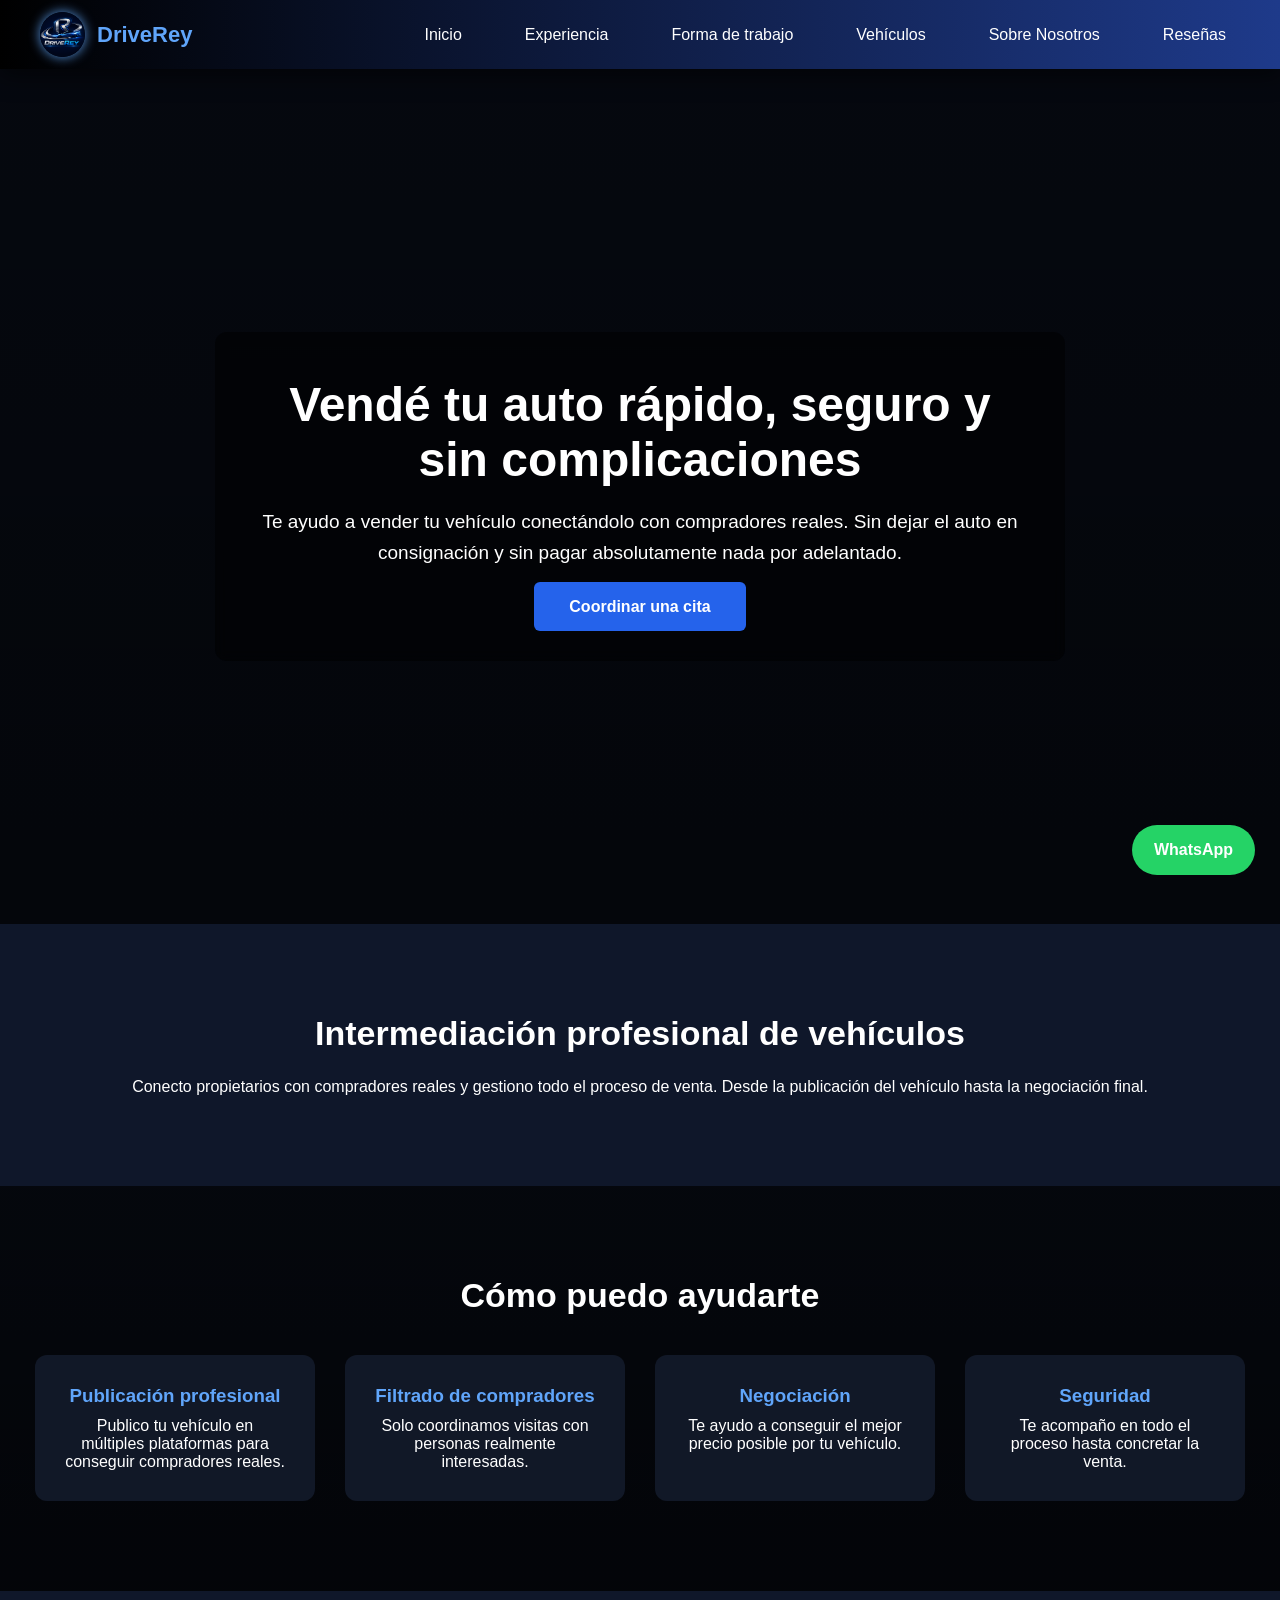
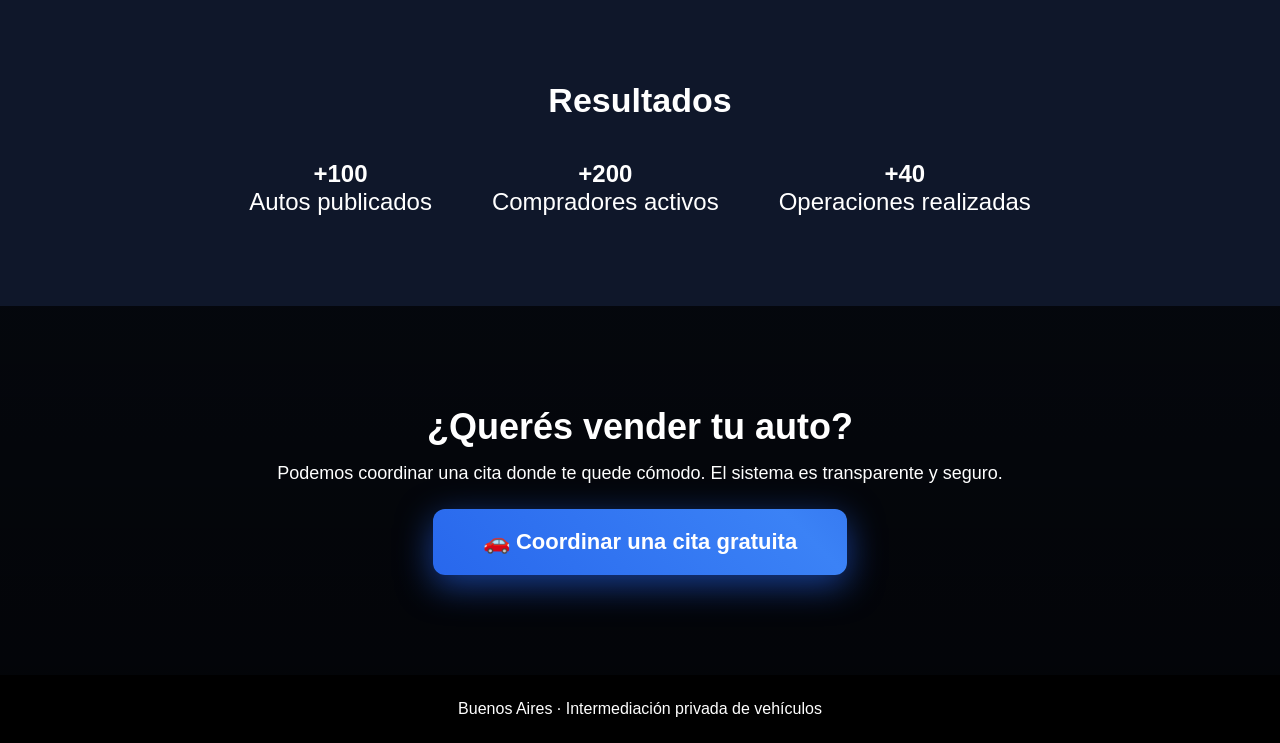
==== index.html @ e093eeb0 "Update index.html" ====
<!DOCTYPE html>
<html lang="es">

<head>

<meta charset="UTF-8">
<meta name="viewport" content="width=device-width, initial-scale=1.0">

<title>DriveRey</title>
<link rel="icon" type="image/x-icon" href="favicon.ico">

<style>

*{
margin:0;
padding:0;
box-sizing:border-box;
}

body{
font-family:Arial, Helvetica, sans-serif;
background:#0f172a;
color:white;
scroll-behavior:smooth;
}

/* NAVBAR */

nav{
position:sticky;
top:0;
z-index:999;

background:linear-gradient(90deg,#000,#1e3a8a,#000);
background-size:200% 200%;
animation:gradientMove 6s infinite alternate;

padding:12px 40px;

box-shadow:0 5px 25px rgba(0,0,0,0.6);

display:flex;
align-items:center;
justify-content:space-between;
}

@keyframes gradientMove{
0%{background-position:left}
100%{background-position:right}
}

/* LOGO */

.logo-area{
display:flex;
align-items:center;
gap:12px;
}

.logo-area img{
width:45px;
height:45px;
border-radius:50%;
box-shadow:0 0 12px rgba(96,165,250,0.9);
}

.logo-area h1{
font-size:22px;
color:#60a5fa;
}

/* MENU */

nav ul{
display:flex;
gap:35px;
list-style:none;
}

nav a{
color:white;
text-decoration:none;
font-size:16px;
padding:8px 14px;
border-radius:6px;
transition:.3s;
}

nav a:hover{
background:rgba(59,130,246,0.25);
color:#60a5fa;
}

/* BOTON HAMBURGUESA */

.menu-toggle{
display:none;
font-size:30px;
cursor:pointer;
}

/* HERO */

.hero{

height:95vh;

background:
linear-gradient(rgba(0,0,0,.65),rgba(0,0,0,.75)),
url("https://images.unsplash.com/photo-1503376780353-7e6692767b70");

background-size:cover;
background-position:center;

display:flex;
align-items:center;
justify-content:center;
text-align:center;

padding:30px;

}

.hero-content{

max-width:850px;
background:rgba(0,0,0,.5);
padding:45px;
border-radius:12px;
backdrop-filter:blur(6px);

}

.hero h1{
font-size:48px;
margin-bottom:20px;
}

.hero p{
font-size:19px;
line-height:1.6;
}

.cta{
margin-top:30px;
}

.cta a{
background:#2563eb;
padding:16px 35px;
border-radius:6px;
color:white;
text-decoration:none;
font-weight:bold;
transition:.3s;
}

.cta a:hover{
background:#1e40af;
transform:scale(1.05);
}

/* SECCIONES */

.section{
padding:90px 30px;
text-align:center;
}

.section h2{
font-size:34px;
margin-bottom:25px;
}

/* CARDS */

.cards{
display:flex;
flex-wrap:wrap;
justify-content:center;
gap:30px;
margin-top:40px;
}

.card{
background:#111827;
padding:30px;
border-radius:12px;
width:280px;
transition:.4s;
}

.card:hover{
transform:translateY(-10px);
box-shadow:0 10px 35px rgba(0,0,0,.6);
}

.card h3{
color:#60a5fa;
margin-bottom:10px;
}

/* FONDO */

.section-dark{
background:
linear-gradient(rgba(0,0,0,.7),rgba(0,0,0,.8)),
url("https://images.unsplash.com/photo-1493238792000-8113da705763");
background-size:cover;
background-position:center;
}

/* STATS */

.stats{
display:flex;
justify-content:center;
gap:60px;
margin-top:40px;
flex-wrap:wrap;
}

.stat{
font-size:24px;
}

/* CTA FINAL */

.cta-section{
background:
linear-gradient(rgba(0,0,0,.7),rgba(0,0,0,.8)),
url("https://images.unsplash.com/photo-1511919884226-fd3cad34687c");
background-size:cover;
background-position:center;
padding:100px 30px;
text-align:center;
}

.cta-section h2{
font-size:36px;
margin-bottom:15px;
}

.cta-section p{
font-size:18px;
margin-bottom:25px;
}

/* BOTON CTA */

.btn-cita{
display:inline-block;
font-size:22px;
font-weight:bold;
padding:20px 50px;
color:white;
text-decoration:none;
border-radius:12px;
background:linear-gradient(45deg,#2563eb,#3b82f6,#1d4ed8);
background-size:200% 200%;
animation:btnGradient 4s infinite alternate;
box-shadow:0 10px 35px rgba(37,99,235,0.6);
}

@keyframes btnGradient{
0%{background-position:left}
100%{background-position:right}
}

/* FOOTER */

footer{
background:black;
padding:25px;
text-align:center;
}

/* WHATSAPP */

.whatsapp{
position:fixed;
bottom:25px;
right:25px;
background:#25D366;
padding:16px 22px;
border-radius:40px;
color:white;
font-weight:bold;
text-decoration:none;
}

/* RESPONSIVE */

@media (max-width:768px){

.menu-toggle{
display:block;
}

nav ul{
position:absolute;
top:70px;
left:0;
width:100%;
background:#000;
flex-direction:column;
align-items:center;
display:none;
padding:20px 0;
}

nav ul.active{
display:flex;
}

nav ul li{
margin:12px 0;
}

.hero h1{
font-size:34px;
}

.hero p{
font-size:16px;
}

}

</style>

</head>

<body>

<!-- NAVBAR -->

<nav>

<div class="logo-area">
<img src="logo.png" alt="DriveRey Logo">
<h1>DriveRey</h1>
</div>

<div class="menu-toggle" onclick="toggleMenu()">
☰
</div>

<ul id="menu">

<li><a href="index.html">Inicio</a></li>
<li><a href="3experiencia.html">Experiencia</a></li>
<li><a href="6forma-de-trabajo.html">Forma de trabajo</a></li>
<li><a href="5vehiculos.html">Vehículos</a></li>
<li><a href="2sobre-nosotros.html">Sobre Nosotros</a></li>
<li><a href="4reseñas.html">Reseñas</a></li>

</ul>

</nav>

<!-- HERO -->

<section class="hero">

<div class="hero-content">

<h1>Vendé tu auto rápido, seguro y sin complicaciones</h1>

<p>
Te ayudo a vender tu vehículo conectándolo con compradores reales.
Sin dejar el auto en consignación y sin pagar absolutamente nada por adelantado.
</p>

<div class="cta">
<a href="https://wa.me/541123283606">Coordinar una cita</a>
</div>

</div>

</section>

<section class="section">

<h2>Intermediación profesional de vehículos</h2>

<p>
Conecto propietarios con compradores reales y gestiono todo el proceso de venta.
Desde la publicación del vehículo hasta la negociación final.
</p>

</section>

<section class="section section-dark">

<h2>Cómo puedo ayudarte</h2>

<div class="cards">

<div class="card">
<h3>Publicación profesional</h3>
<p>Publico tu vehículo en múltiples plataformas para conseguir compradores reales.</p>
</div>

<div class="card">
<h3>Filtrado de compradores</h3>
<p>Solo coordinamos visitas con personas realmente interesadas.</p>
</div>

<div class="card">
<h3>Negociación</h3>
<p>Te ayudo a conseguir el mejor precio posible por tu vehículo.</p>
</div>

<div class="card">
<h3>Seguridad</h3>
<p>Te acompaño en todo el proceso hasta concretar la venta.</p>
</div>

</div>

</section>

<section class="section">

<h2>Resultados</h2>

<div class="stats">

<div class="stat">
<strong>+100</strong><br>Autos publicados
</div>

<div class="stat">
<strong>+200</strong><br>Compradores activos
</div>

<div class="stat">
<strong>+40</strong><br>Operaciones realizadas
</div>

</div>

</section>

<section class="cta-section">

<h2>¿Querés vender tu auto?</h2>

<p>
Podemos coordinar una cita donde te quede cómodo.
El sistema es transparente y seguro.
</p>

<a href="https://wa.me/541123283606" class="btn-cita">
🚗 Coordinar una cita gratuita
</a>

</section>

<footer>
<p>Buenos Aires · Intermediación privada de vehículos</p>
</footer>

<a class="whatsapp" href="https://wa.me/541123283606">WhatsApp</a>

<script>

function toggleMenu(){
document.getElementById("menu").classList.toggle("active");
}

</script>

</body>
</html>
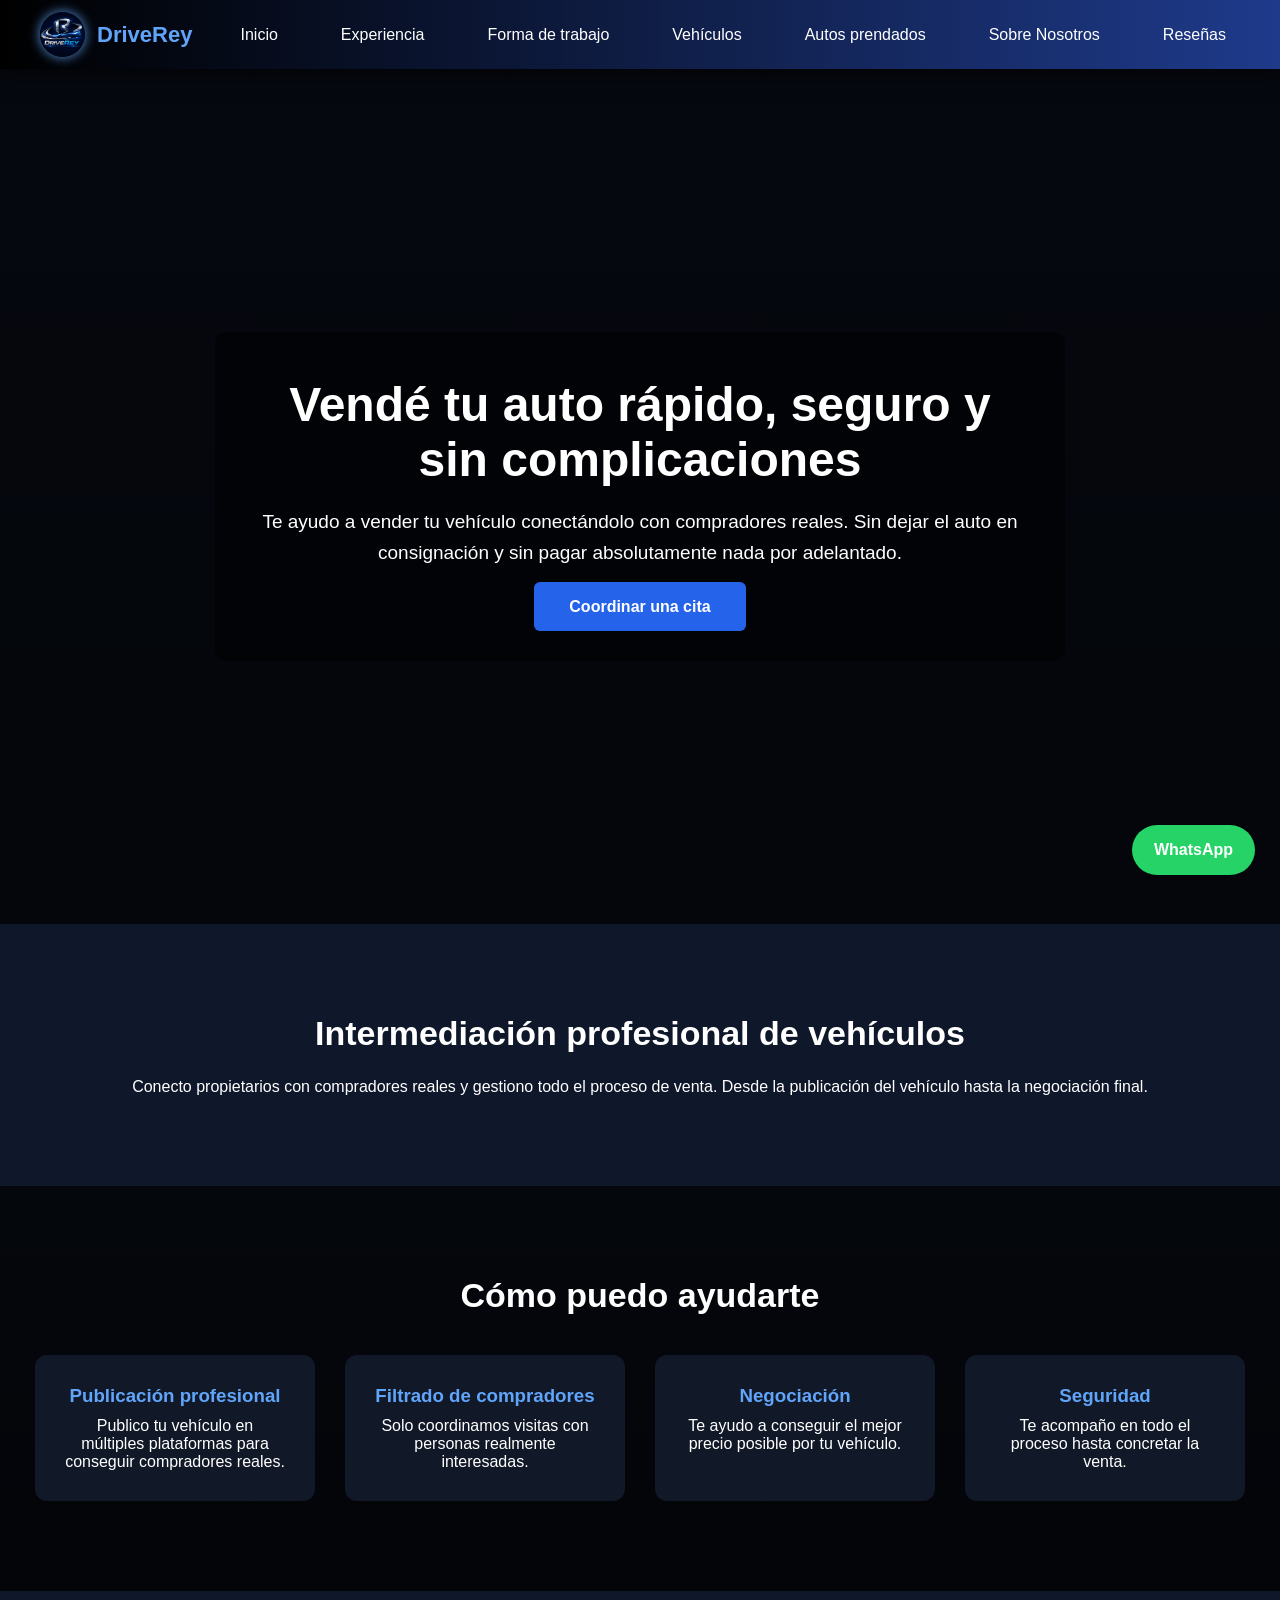
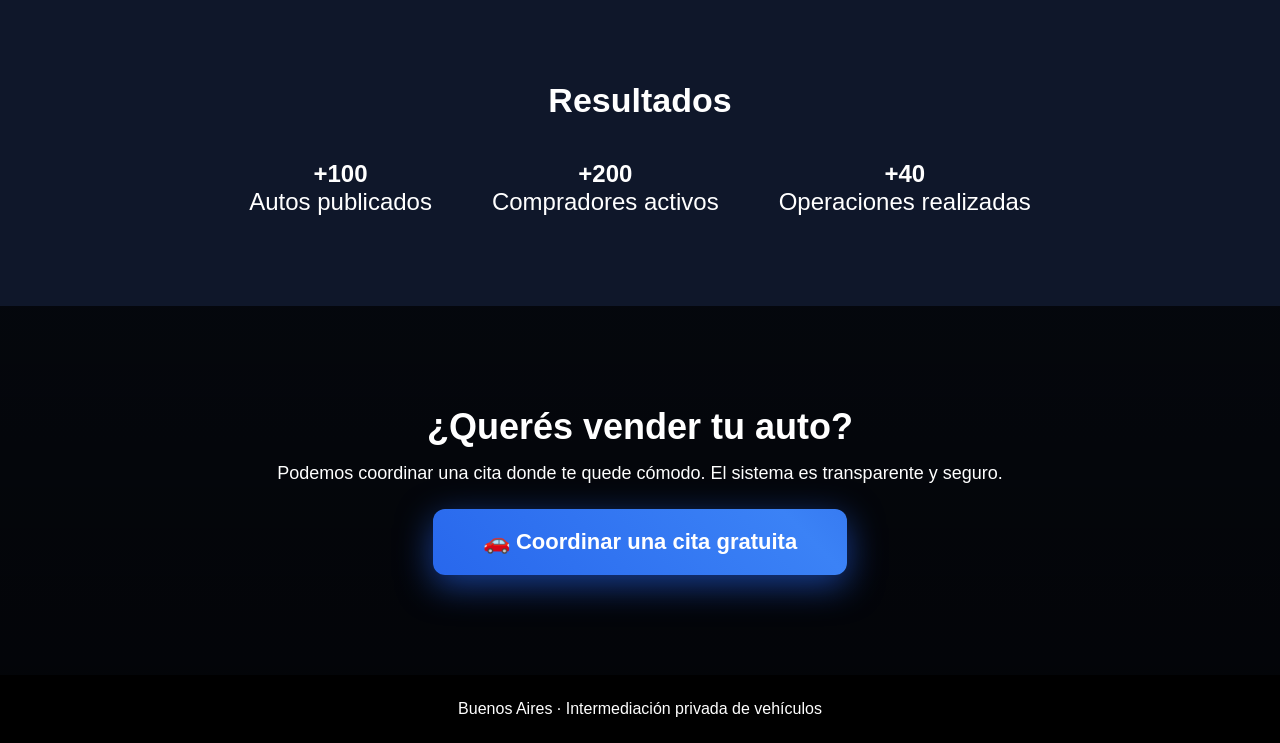
==== commit 63dc7574: "Update index.html" ====
--- a/index.html
+++ b/index.html
@@ -352,6 +352,7 @@
 <li><a href="3experiencia.html">Experiencia</a></li>
 <li><a href="6forma-de-trabajo.html">Forma de trabajo</a></li>
 <li><a href="5vehiculos.html">Vehículos</a></li>
+<li><a href="7autos-prendados.html">Autos prendados</a></li>
 <li><a href="2sobre-nosotros.html">Sobre Nosotros</a></li>
 <li><a href="4reseñas.html">Reseñas</a></li>
 
@@ -474,3 +475,4 @@
 
 </body>
 </html>
+
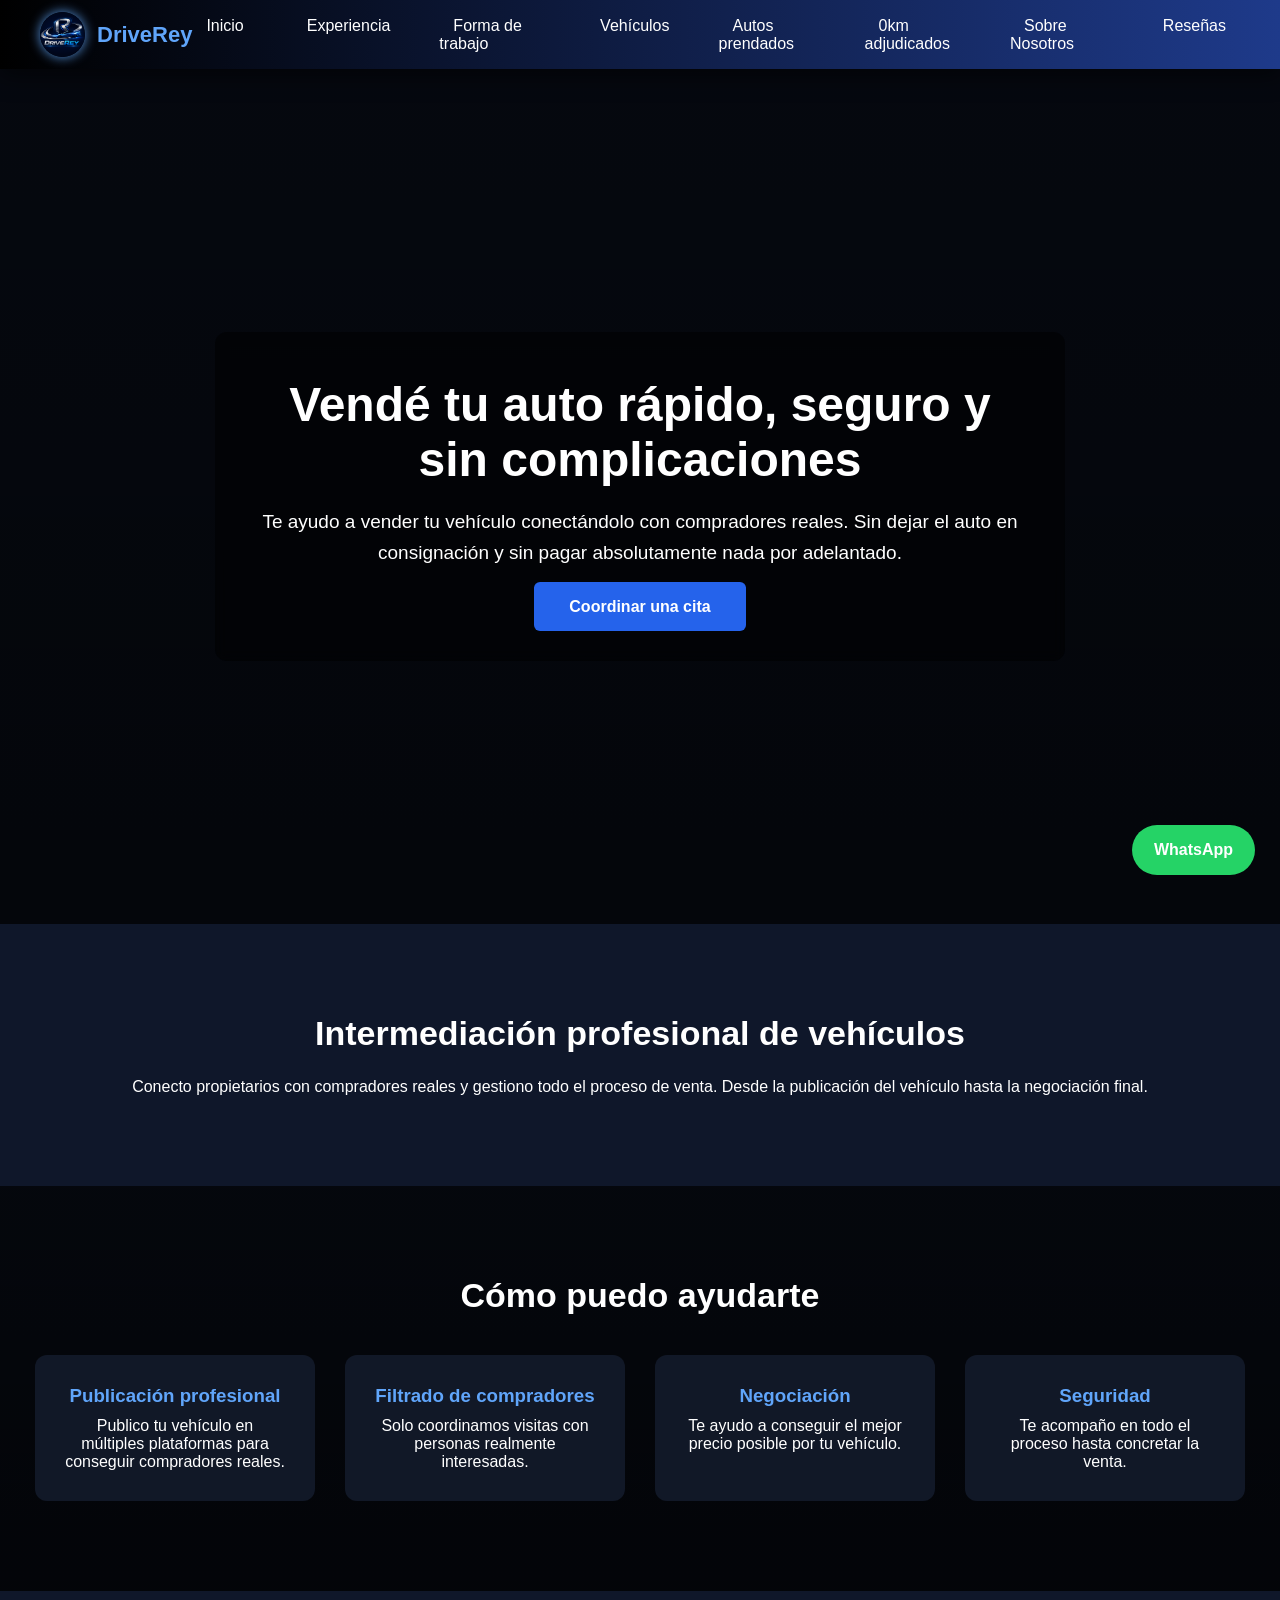
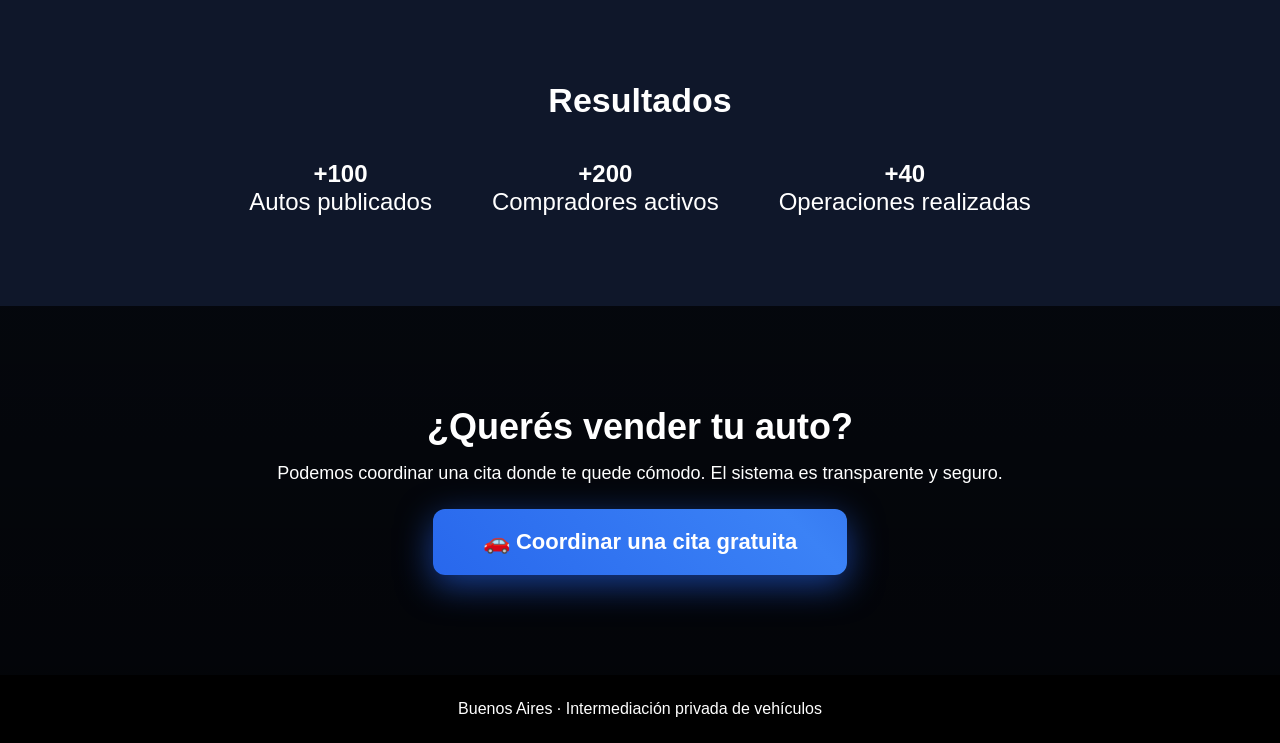
==== commit 64364f46: "Update index.html" ====
--- a/index.html
+++ b/index.html
@@ -353,6 +353,7 @@
 <li><a href="6forma-de-trabajo.html">Forma de trabajo</a></li>
 <li><a href="5vehiculos.html">Vehículos</a></li>
 <li><a href="7autos-prendados.html">Autos prendados</a></li>
+<li><a href="8autos-adjudicados.html">0km adjudicados</a></li>
 <li><a href="2sobre-nosotros.html">Sobre Nosotros</a></li>
 <li><a href="4reseñas.html">Reseñas</a></li>
 
@@ -476,3 +477,4 @@
 </body>
 </html>
 
+
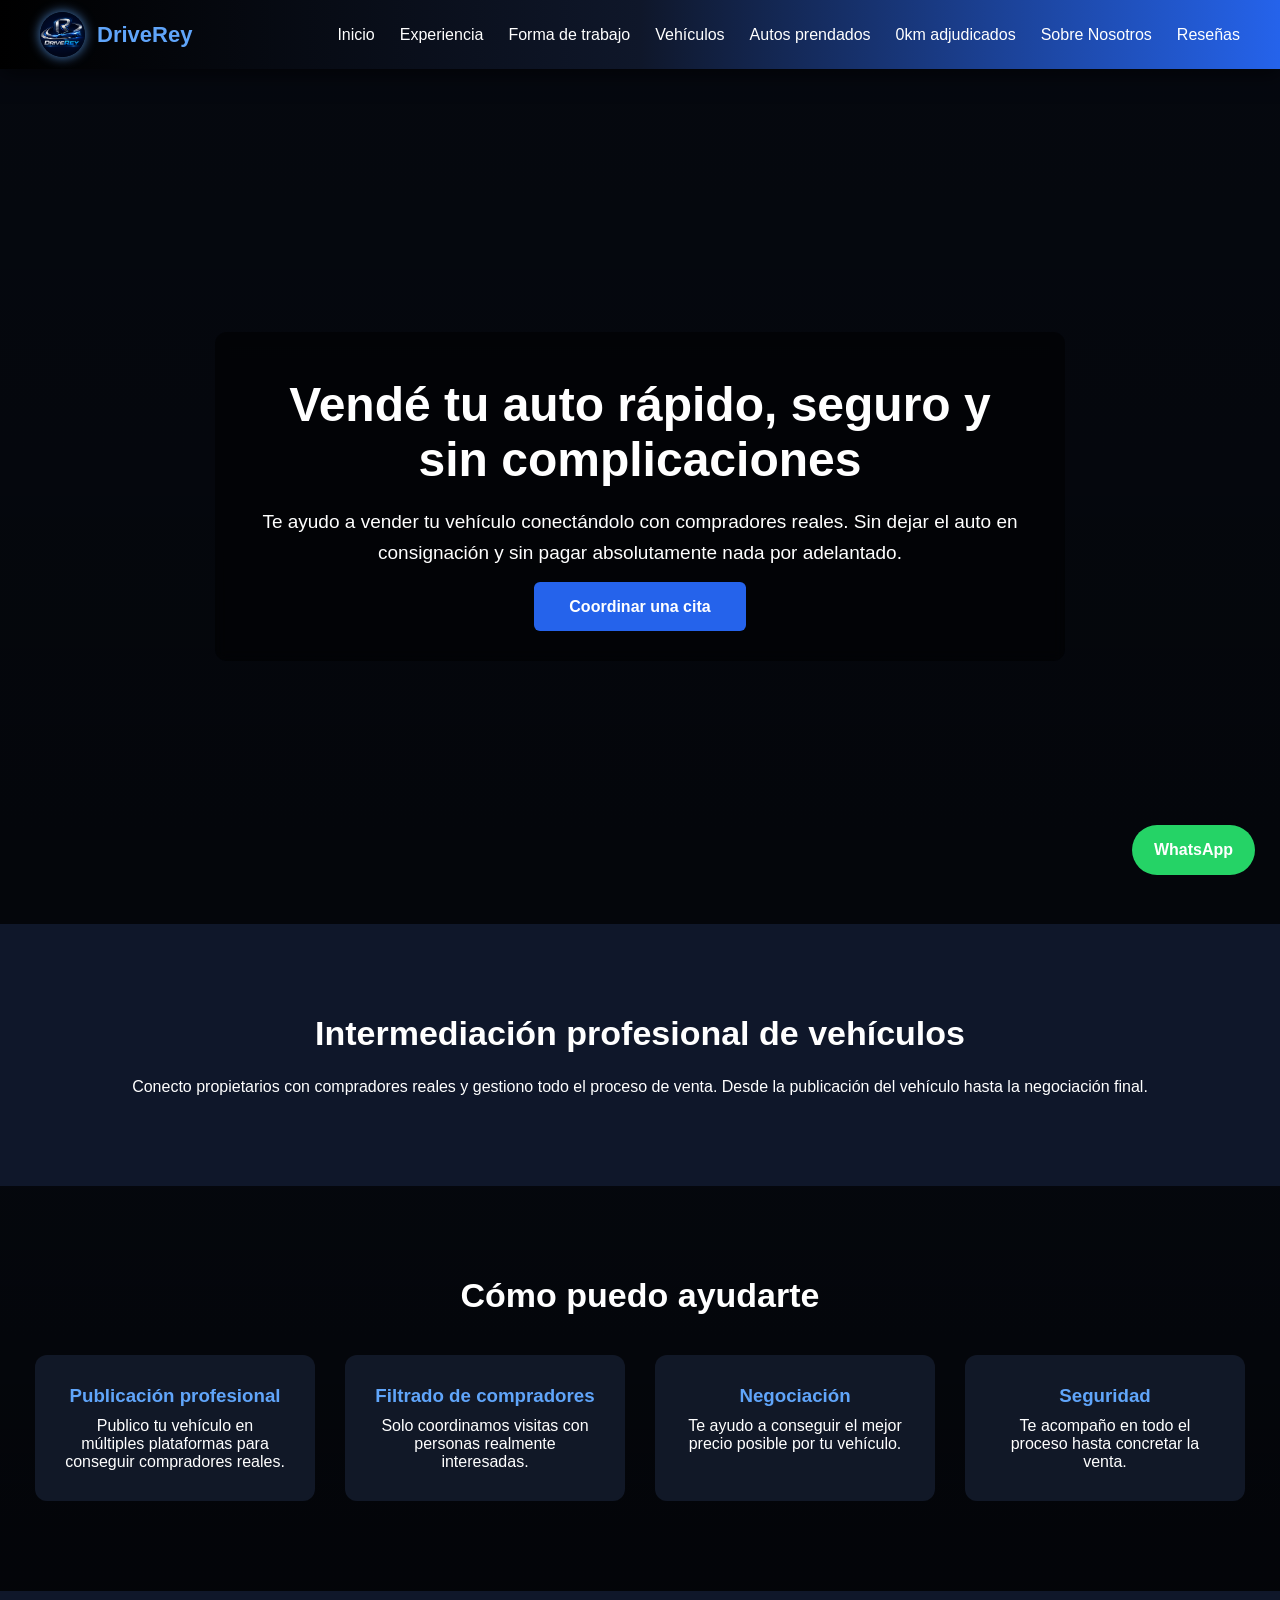
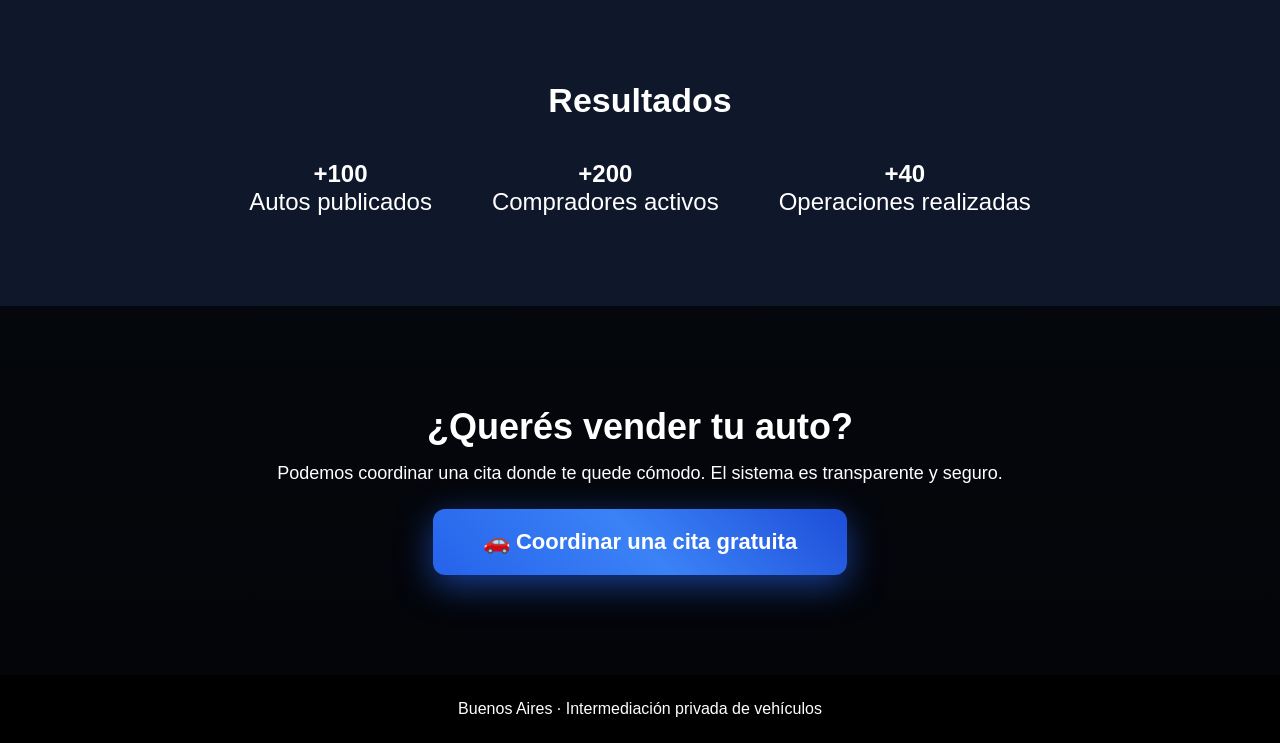
==== commit 02506a69: "Update index.html" ====
--- a/index.html
+++ b/index.html
@@ -24,32 +24,29 @@
 scroll-behavior:smooth;
 }
 
-/* NAVBAR */
-
-nav{
+/* =====================
+NAVBAR MAESTRA
+===================== */
+
+header{
+background:linear-gradient(90deg,#000000,#0f172a,#2563eb);
+padding:12px 40px;
+display:flex;
+justify-content:center;
+align-items:center;
 position:sticky;
 top:0;
-z-index:999;
-
-background:linear-gradient(90deg,#000,#1e3a8a,#000);
-background-size:200% 200%;
-animation:gradientMove 6s infinite alternate;
-
-padding:12px 40px;
-
-box-shadow:0 5px 25px rgba(0,0,0,0.6);
-
+z-index:1000;
+box-shadow:0 5px 20px rgba(0,0,0,0.6);
+}
+
+nav{
+width:100%;
+max-width:1200px;
 display:flex;
 align-items:center;
 justify-content:space-between;
 }
-
-@keyframes gradientMove{
-0%{background-position:left}
-100%{background-position:right}
-}
-
-/* LOGO */
 
 .logo-area{
 display:flex;
@@ -61,37 +58,54 @@
 width:45px;
 height:45px;
 border-radius:50%;
-box-shadow:0 0 12px rgba(96,165,250,0.9);
+box-shadow:0 0 12px rgba(96,165,250,0.8);
 }
 
 .logo-area h1{
+margin:0;
 font-size:22px;
+font-weight:bold;
 color:#60a5fa;
 }
 
 /* MENU */
 
 nav ul{
-display:flex;
-gap:35px;
 list-style:none;
+display:flex;
+gap:25px;
+margin:0;
+padding:0;
 }
 
 nav a{
 color:white;
 text-decoration:none;
 font-size:16px;
-padding:8px 14px;
-border-radius:6px;
-transition:.3s;
+position:relative;
+transition:0.3s;
 }
 
 nav a:hover{
-background:rgba(59,130,246,0.25);
 color:#60a5fa;
 }
 
-/* BOTON HAMBURGUESA */
+nav a::after{
+content:'';
+position:absolute;
+width:0%;
+height:2px;
+background:#60a5fa;
+left:0;
+bottom:-5px;
+transition:0.3s;
+}
+
+nav a:hover::after{
+width:100%;
+}
+
+/* BOTON MOBILE */
 
 .menu-toggle{
 display:none;
@@ -102,7 +116,6 @@
 /* HERO */
 
 .hero{
-
 height:95vh;
 
 background:
@@ -116,19 +129,15 @@
 align-items:center;
 justify-content:center;
 text-align:center;
-
 padding:30px;
-
 }
 
 .hero-content{
-
 max-width:850px;
 background:rgba(0,0,0,.5);
 padding:45px;
 border-radius:12px;
 backdrop-filter:blur(6px);
-
 }
 
 .hero h1{
@@ -245,8 +254,6 @@
 font-size:18px;
 margin-bottom:25px;
 }
-
-/* BOTON CTA */
 
 .btn-cita{
 display:inline-block;
@@ -257,14 +264,7 @@
 text-decoration:none;
 border-radius:12px;
 background:linear-gradient(45deg,#2563eb,#3b82f6,#1d4ed8);
-background-size:200% 200%;
-animation:btnGradient 4s infinite alternate;
 box-shadow:0 10px 35px rgba(37,99,235,0.6);
-}
-
-@keyframes btnGradient{
-0%{background-position:left}
-100%{background-position:right}
 }
 
 /* FOOTER */
@@ -333,7 +333,7 @@
 
 <body>
 
-<!-- NAVBAR -->
+<header>
 
 <nav>
 
@@ -342,9 +342,7 @@
 <h1>DriveRey</h1>
 </div>
 
-<div class="menu-toggle" onclick="toggleMenu()">
-☰
-</div>
+<div class="menu-toggle" onclick="toggleMenu()">☰</div>
 
 <ul id="menu">
 
@@ -361,7 +359,7 @@
 
 </nav>
 
-<!-- HERO -->
+</header>
 
 <section class="hero">
 
@@ -478,3 +476,4 @@
 </html>
 
 
+
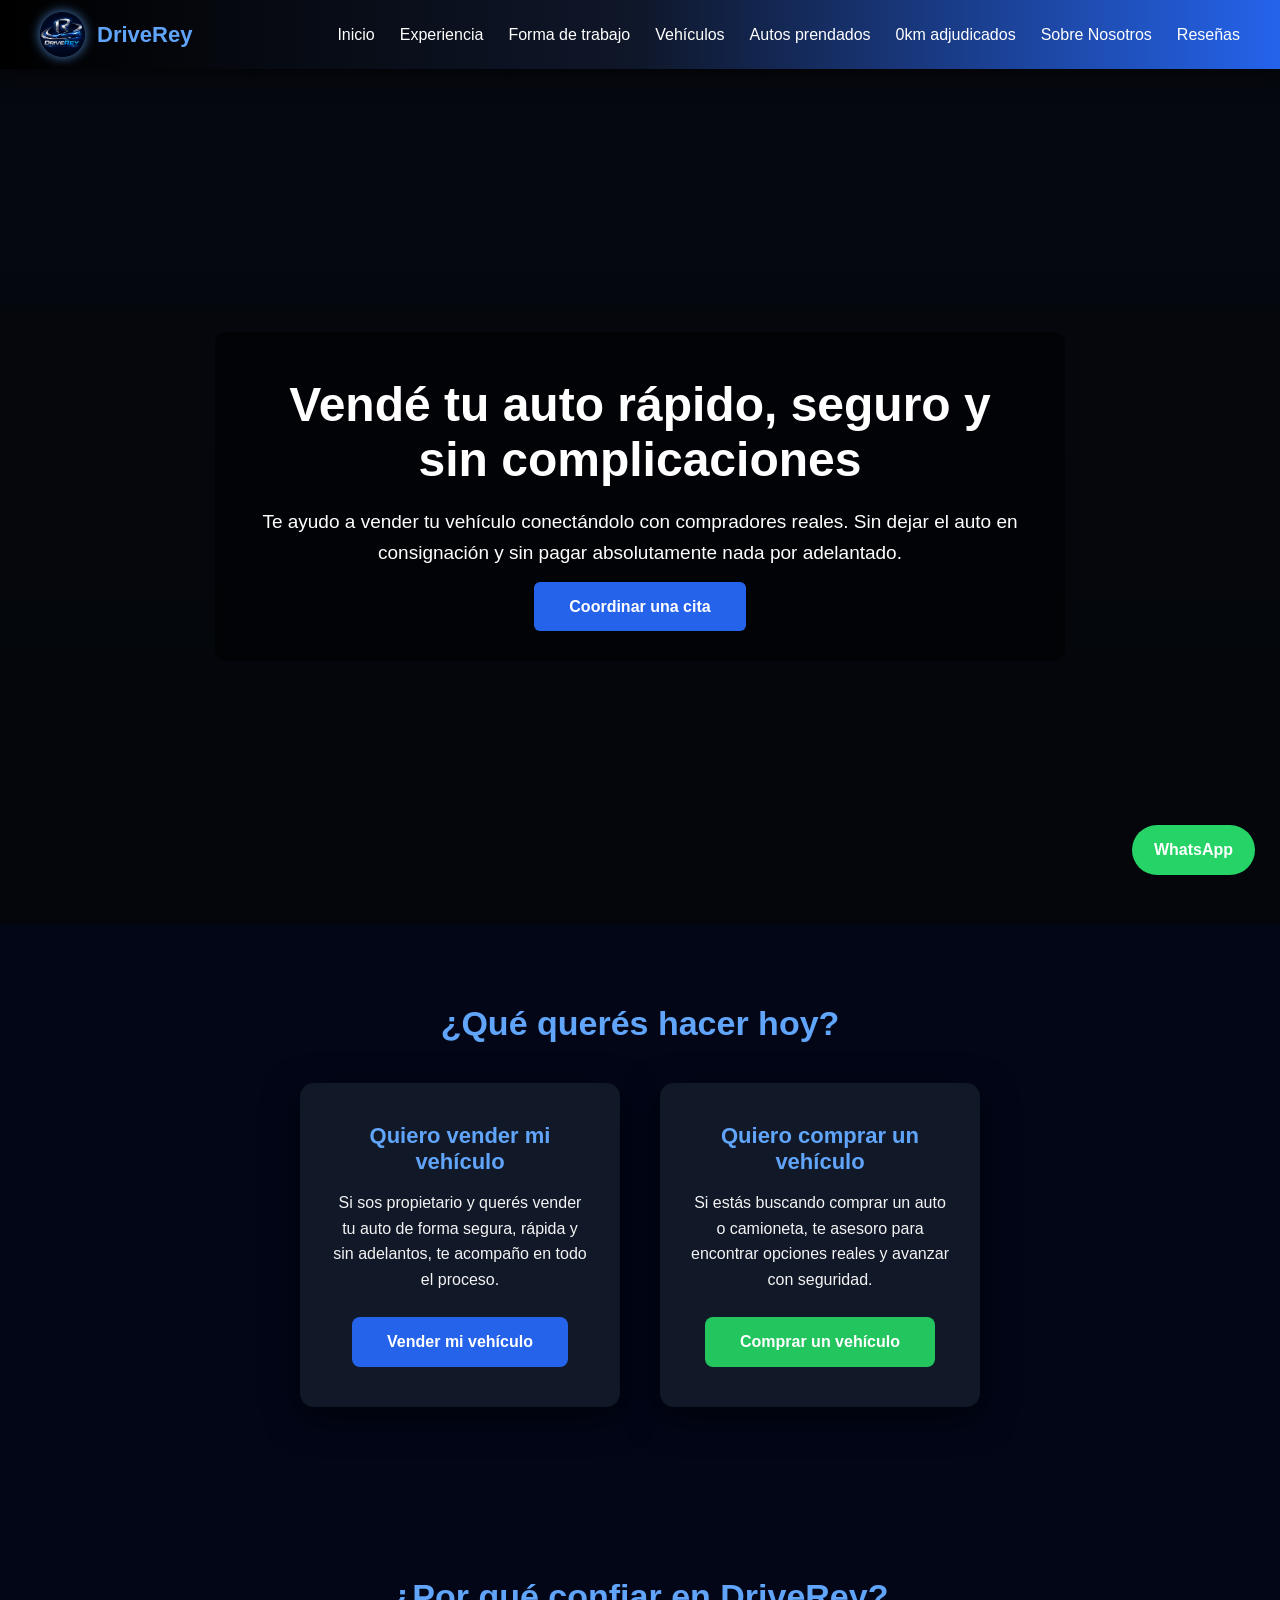
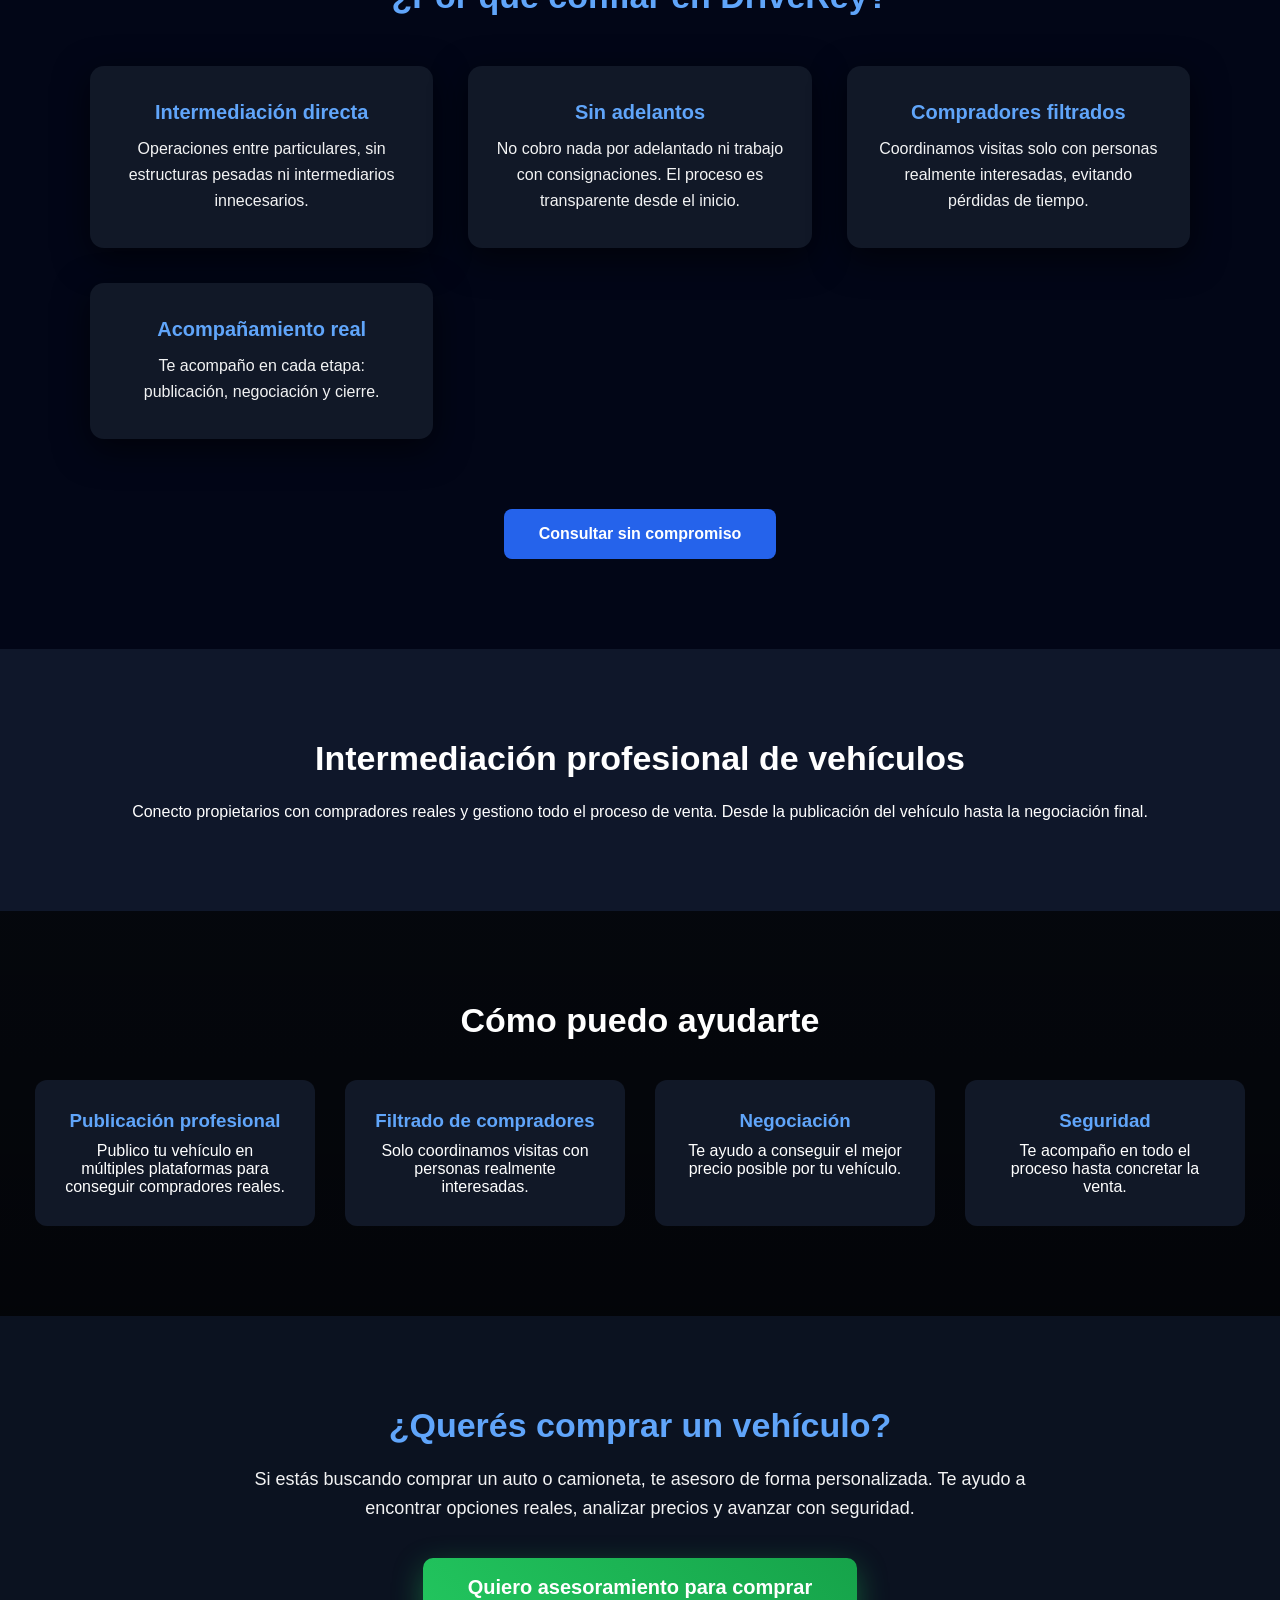
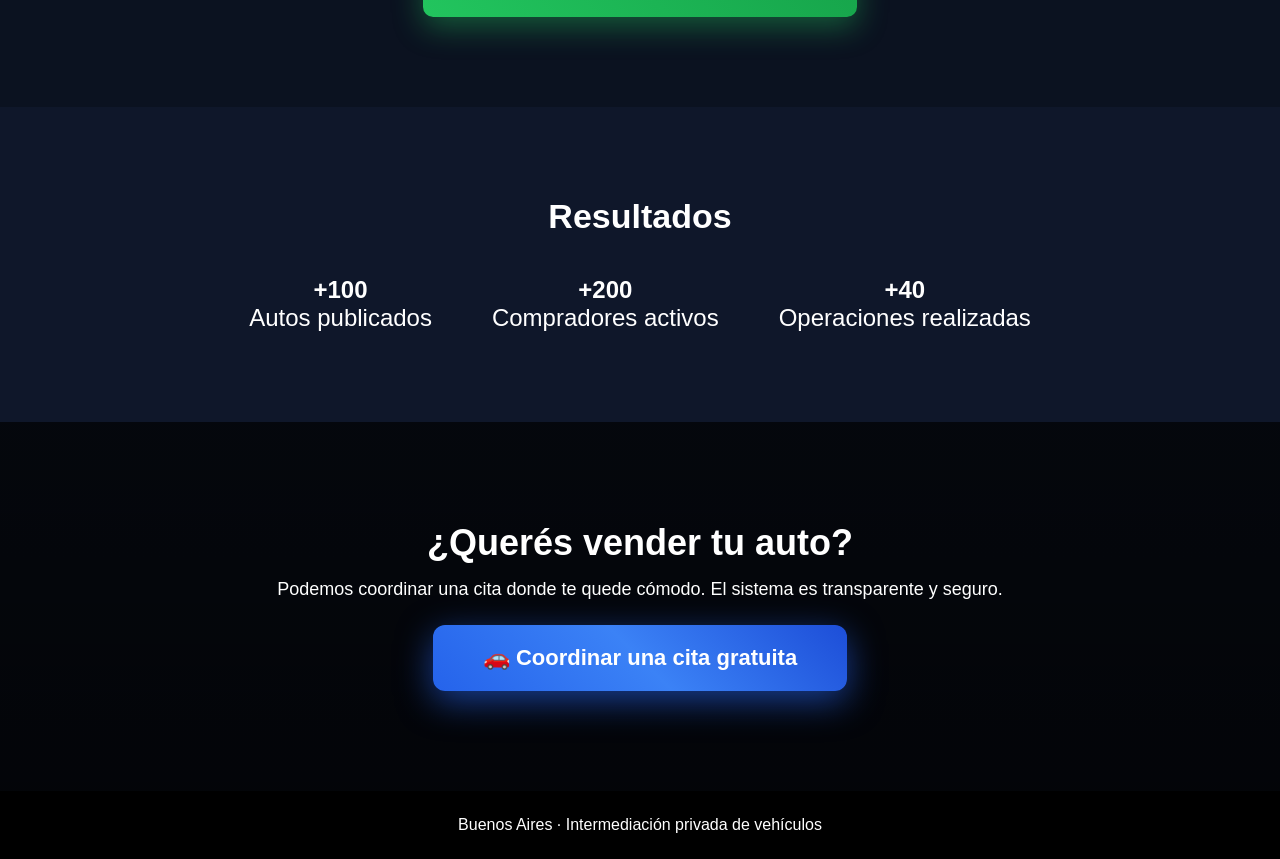
==== commit 1fab2e77: "Update index.html" ====
--- a/index.html
+++ b/index.html
@@ -327,7 +327,224 @@
 
 }
 
+/* =====================
+SECCIÓN COMPRADORES
+===================== */
+
+.compradores-section{
+background:#0b1220;
+padding:90px 30px;
+text-align:center;
+}
+
+.compradores-section h2{
+color:#60a5fa;
+font-size:34px;
+margin-bottom:20px;
+}
+
+.compradores-text{
+max-width:850px;
+margin:0 auto;
+font-size:18px;
+line-height:1.6;
+opacity:0.95;
+}
+
+.compradores-cta{
+margin-top:35px;
+}
+
+.btn-comprar{
+display:inline-block;
+background:linear-gradient(45deg,#22c55e,#16a34a);
+color:white;
+padding:18px 45px;
+font-size:20px;
+font-weight:bold;
+border-radius:10px;
+text-decoration:none;
+transition:.3s;
+box-shadow:0 10px 30px rgba(34,197,94,0.4);
+}
+
+.btn-comprar:hover{
+background:linear-gradient(45deg,#16a34a,#15803d);
+transform:scale(1.05);
+}
+
+/* =====================
+SELECCIÓN DE INTENCIÓN
+===================== */
+
+.intent-section{
+background:#020617;
+padding:80px 30px;
+text-align:center;
+}
+
+.intent-section h2{
+color:#60a5fa;
+font-size:34px;
+margin-bottom:40px;
+}
+
+.intent-grid{
+display:flex;
+justify-content:center;
+gap:40px;
+flex-wrap:wrap;
+max-width:1100px;
+margin:0 auto;
+}
+
+.intent-card{
+background:#111827;
+padding:40px 30px;
+border-radius:14px;
+width:320px;
+box-shadow:0 10px 35px rgba(0,0,0,.6);
+transition:.4s;
+}
+
+.intent-card:hover{
+transform:translateY(-10px);
+}
+
+.intent-card h3{
+color:#60a5fa;
+font-size:22px;
+margin-bottom:15px;
+}
+
+.intent-card p{
+font-size:16px;
+line-height:1.6;
+opacity:.95;
+}
+
+.btn-intent{
+display:inline-block;
+margin-top:25px;
+padding:16px 35px;
+border-radius:8px;
+font-weight:bold;
+text-decoration:none;
+color:white;
+transition:.3s;
+}
+
+.btn-vender{
+background:#2563eb;
+}
+
+.btn-vender:hover{
+background:#1e40af;
+}
+
+.btn-comprar-intent{
+background:#22c55e;
+}
+
+.btn-comprar-intent:hover{
+background:#16a34a;
+}
+
+@media(max-width:768px){
+.intent-grid{
+flex-direction:column;
+gap:30px;
+}
+
+/* =====================
+SUB-HERO ACLARATORIO
+===================== */
+
+.sub-hero{
+background:#020617;
+padding:35px 20px;
+text-align:center;
+border-bottom:1px solid rgba(255,255,255,0.05);
+}
+
+.sub-hero h2{
+color:#60a5fa;
+font-size:22px;
+margin-bottom:10px;
+}
+
+.sub-hero p{
+max-width:900px;
+margin:0 auto;
+font-size:16px;
+line-height:1.6;
+opacity:0.9;
+}
+
+}
+
+/* =====================
+SECCIÓN CONFIANZA
+===================== */
+
+.trust-section{
+background:#020617;
+padding:90px 30px;
+text-align:center;
+}
+
+.trust-section h2{
+color:#60a5fa;
+font-size:34px;
+margin-bottom:50px;
+}
+
+.trust-grid{
+display:grid;
+grid-template-columns:repeat(auto-fit,minmax(250px,1fr));
+gap:35px;
+max-width:1100px;
+margin:0 auto;
+}
+
+.trust-item{
+background:#111827;
+padding:35px 25px;
+border-radius:14px;
+box-shadow:0 10px 35px rgba(0,0,0,.6);
+transition:.3s;
+}
+
+.trust-item:hover{
+transform:translateY(-8px);
+}
+
+.trust-item h3{
+color:#60a5fa;
+font-size:20px;
+margin-bottom:12px;
+}
+
+.trust-item p{
+font-size:16px;
+line-height:1.6;
+opacity:.95;
+}
+
+.trust-cta{
+margin-top:45px;
+}
+
 </style>
+
+<!-- GOOGLE ANALYTICS 4 -->
+<script async src="https://www.googletagmanager.com/gtag/js?id=G-RSP50Y8H95"></script>
+<script>
+window.dataLayer = window.dataLayer || [];
+function gtag(){dataLayer.push(arguments);}
+gtag('js', new Date());
+gtag('config', 'G-RSP50Y8H95');
+</script>
 
 </head>
 
@@ -380,6 +597,89 @@
 
 </section>
 
+<!-- =====================
+SELECCIÓN DE INTENCIÓN
+===================== -->
+
+<section class="section intent-section">
+
+  <h2>¿Qué querés hacer hoy?</h2>
+
+  <div class="intent-grid">
+
+    <div class="intent-card intent-vender">
+      <h3>Quiero vender mi vehículo</h3>
+      <p>
+        Si sos propietario y querés vender tu auto de forma segura,
+        rápida y sin adelantos, te acompaño en todo el proceso.
+      </p>
+      <a href="#vender" class="btn-intent btn-vender">
+        Vender mi vehículo
+      </a>
+    </div>
+
+    <div class="intent-card intent-comprar">
+      <h3>Quiero comprar un vehículo</h3>
+      <p>
+        Si estás buscando comprar un auto o camioneta,
+        te asesoro para encontrar opciones reales y avanzar con seguridad.
+      </p>
+      <a href="#comprar" class="btn-intent btn-comprar-intent">
+        Comprar un vehículo
+      </a>
+    </div>
+
+  </div>
+
+</section>
+
+<section class="section trust-section">
+
+  <h2>¿Por qué confiar en DriveRey?</h2>
+
+  <div class="trust-grid">
+
+    <div class="trust-item">
+      <h3>Intermediación directa</h3>
+      <p>
+        Operaciones entre particulares, sin estructuras pesadas
+        ni intermediarios innecesarios.
+      </p>
+    </div>
+
+    <div class="trust-item">
+      <h3>Sin adelantos</h3>
+      <p>
+        No cobro nada por adelantado ni trabajo con consignaciones.
+        El proceso es transparente desde el inicio.
+      </p>
+    </div>
+
+    <div class="trust-item">
+      <h3>Compradores filtrados</h3>
+      <p>
+        Coordinamos visitas solo con personas realmente interesadas,
+        evitando pérdidas de tiempo.
+      </p>
+    </div>
+
+    <div class="trust-item">
+      <h3>Acompañamiento real</h3>
+      <p>
+        Te acompaño en cada etapa: publicación, negociación y cierre.
+      </p>
+    </div>
+
+  </div>
+
+  <div class="trust-cta">
+    <a href="#" class="btn-intent btn-vender trust-consulta">
+      Consultar sin compromiso
+    </a>
+  </div>
+
+</section>
+
 <section class="section">
 
 <h2>Intermediación profesional de vehículos</h2>
@@ -421,6 +721,27 @@
 
 </section>
 
+<!-- =====================
+SECCIÓN COMPRADORES
+===================== -->
+
+<section class="section compradores-section">
+
+  <h2>¿Querés comprar un vehículo?</h2>
+
+  <p class="compradores-text">
+    Si estás buscando comprar un auto o camioneta, te asesoro de forma personalizada.
+    Te ayudo a encontrar opciones reales, analizar precios y avanzar con seguridad.
+  </p>
+
+  <div class="compradores-cta">
+    <a href="#" class="btn-comprar">
+      Quiero asesoramiento para comprar
+    </a>
+  </div>
+
+</section>
+
 <section class="section">
 
 <h2>Resultados</h2>
@@ -465,15 +786,148 @@
 <a class="whatsapp" href="https://wa.me/541123283606">WhatsApp</a>
 
 <script>
-
 function toggleMenu(){
 document.getElementById("menu").classList.toggle("active");
 }
-
+</script>
+
+<!-- TRACKING + WHATSAPP DINÁMICO -->
+
+<script>
+document.addEventListener("DOMContentLoaded", function(){
+
+const telefono = "541123283606";
+
+const acciones = {
+intencionVender: {
+mensaje: "Hola, vengo desde la página de DriveRey y quiero vender mi vehículo.",
+evento: "intention_select_vender",
+seccion: "seleccion_intencion",
+intencion: "vender_vehiculo",
+tipo: "pre_contacto"
+},
+intencionComprar: {
+mensaje: "Hola, vengo desde la página de DriveRey y quiero comprar un vehículo.",
+evento: "intention_select_comprar",
+seccion: "seleccion_intencion",
+intencion: "comprar_vehiculo",
+tipo: "pre_contacto"
+},
+compradores: {
+mensaje: "Hola, vengo desde la página de DriveRey y quiero asesoramiento para comprar un vehículo.",
+evento: "cta_comprar_click",
+seccion: "compradores",
+intencion: "comprar_vehiculo",
+tipo: "asesoramiento_compra"
+},
+flotante: {
+mensaje: "Hola, vengo de la página de DriveRey y estoy buscando asesoramiento.",
+evento: "whatsapp_click",
+seccion: "whatsapp-flotante",
+intencion: "consulta_general",
+tipo: "asesoramiento"
+},
+hero: {
+mensaje: "Hola, vengo de la página de DriveRey y quiero vender mi vehículo.",
+evento: "cta_hero_click",
+seccion: "hero",
+intencion: "vender_vehiculo",
+tipo: "primer_contacto"
+},
+ctaFinal: {
+mensaje: "Hola, vengo de la página de DriveRey y quiero agendar una cita para ofrecer mi vehículo.",
+evento: "cta_final_click",
+seccion: "cta-final",
+intencion: "agendar_cita",
+tipo: "ofrecer_vehiculo"
+}
+};
+
+const btnIntentVender = document.querySelector(".btn-vender");
+if(btnIntentVender){
+btnIntentVender.addEventListener("click", function(e){
+e.preventDefault();
+enviarWhatsapp(acciones.intencionVender);
+});
+}
+
+const btnIntentComprar = document.querySelector(".btn-comprar-intent");
+if(btnIntentComprar){
+btnIntentComprar.addEventListener("click", function(e){
+e.preventDefault();
+enviarWhatsapp(acciones.intencionComprar);
+});
+}
+
+function enviarWhatsapp(config){
+gtag('event', config.evento, {
+page_name: "index",
+section: config.seccion,
+intention: config.intencion,
+query_type: config.tipo
+});
+window.open(
+"https://wa.me/" + telefono + "?text=" + encodeURIComponent(config.mensaje),
+"_blank"
+);
+}
+
+const botonFlotante = document.querySelector(".whatsapp");
+if(botonFlotante){
+botonFlotante.addEventListener("click", function(e){
+e.preventDefault();
+enviarWhatsapp(acciones.flotante);
+});
+}
+
+const botonHero = document.querySelector(".cta a");
+if(botonHero){
+botonHero.addEventListener("click", function(e){
+e.preventDefault();
+enviarWhatsapp(acciones.hero);
+});
+}
+
+const botonCtaFinal = document.querySelector(".btn-cita");
+if(botonCtaFinal){
+botonCtaFinal.addEventListener("click", function(e){
+e.preventDefault();
+enviarWhatsapp(acciones.ctaFinal);
+});
+}
+
+const botonComprar = document.querySelector(".btn-comprar");
+if(botonComprar){
+botonComprar.addEventListener("click", function(e){
+e.preventDefault();
+enviarWhatsapp(acciones.compradores);
+});
+}
+
+const botonConsulta = document.querySelector(".trust-consulta");
+if(botonConsulta){
+botonConsulta.addEventListener("click", function(e){
+e.preventDefault();
+
+gtag('event','cta_consulta_suave',{
+page_name:'index',
+section:'confianza',
+intention:'consulta_sin_compromiso',
+query_type:'contacto_inicial'
+});
+
+window.open(
+"https://wa.me/" + telefono +
+"?text=" + encodeURIComponent(
+"Hola, vengo desde la página de DriveRey y quería hacer una consulta sin compromiso."
+),
+"_blank"
+);
+});
+}
+
+});
 </script>
 
 </body>
 </html>
-
-
-
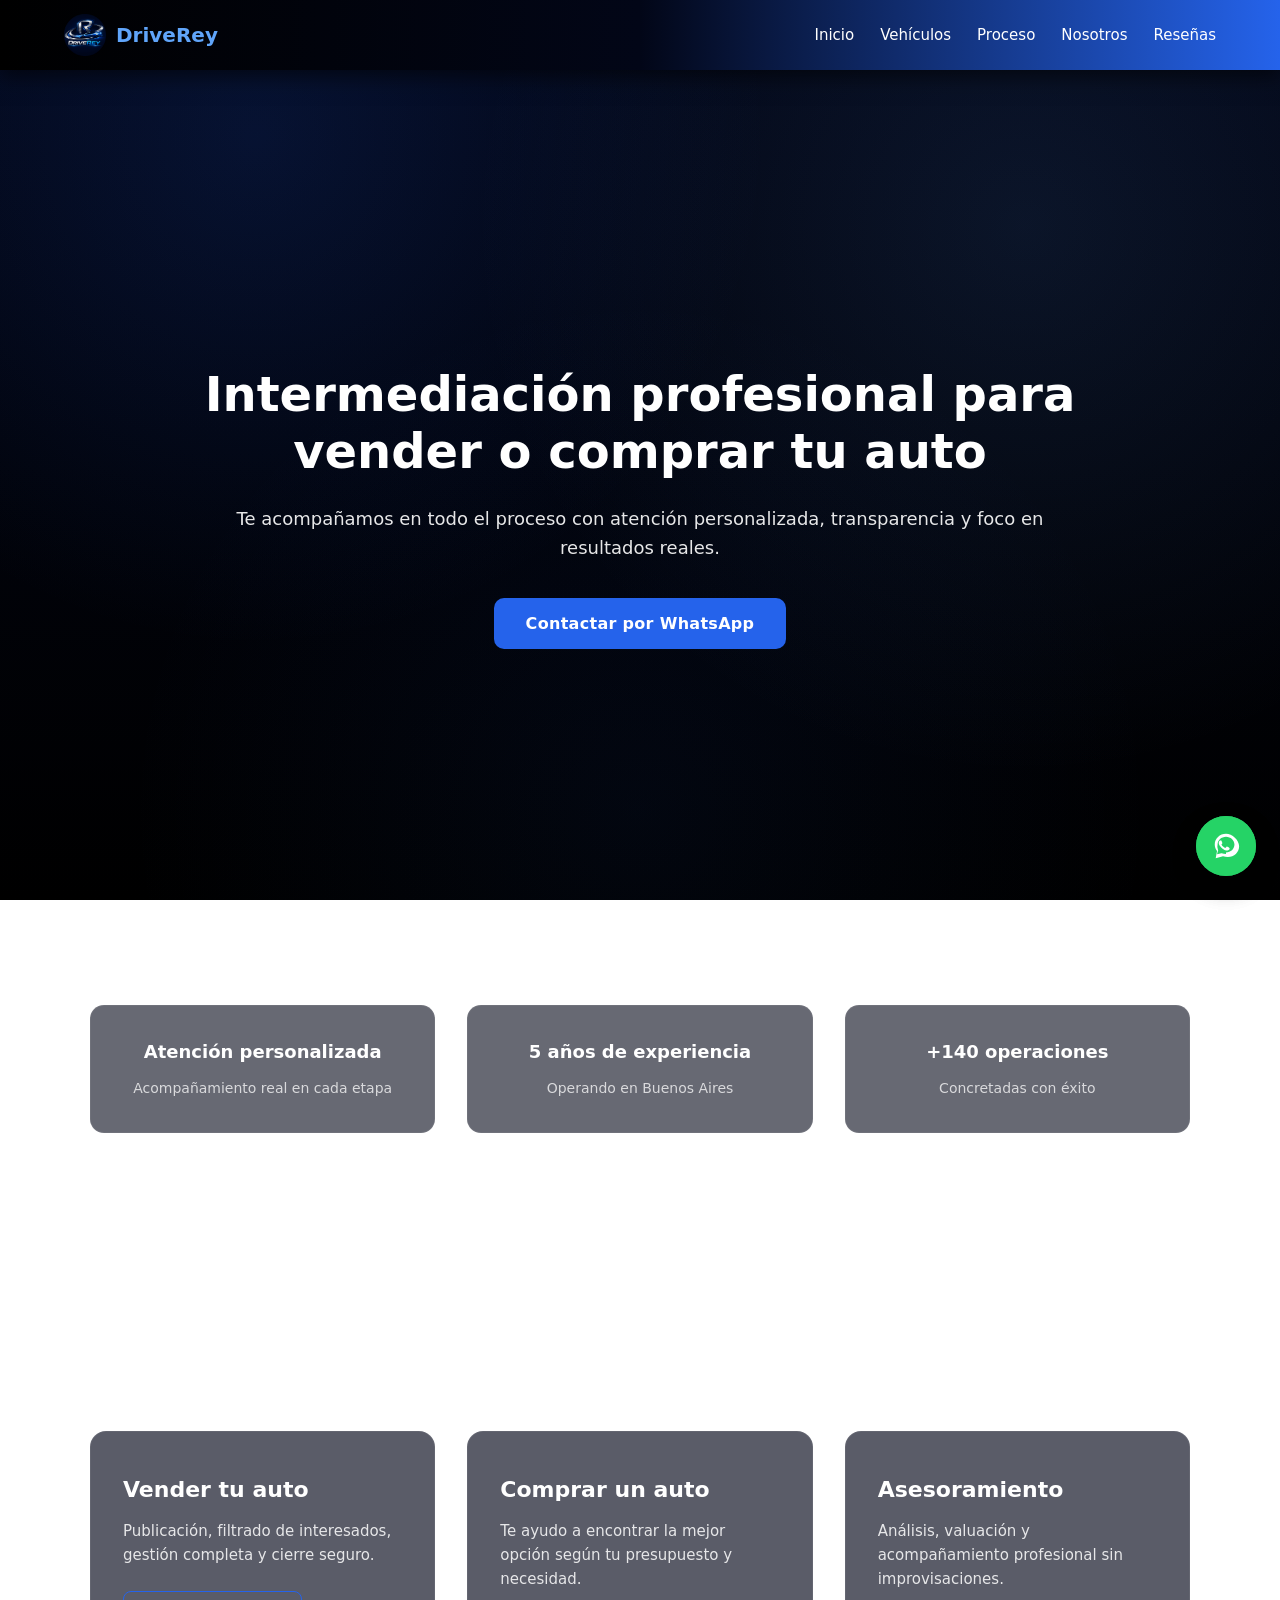
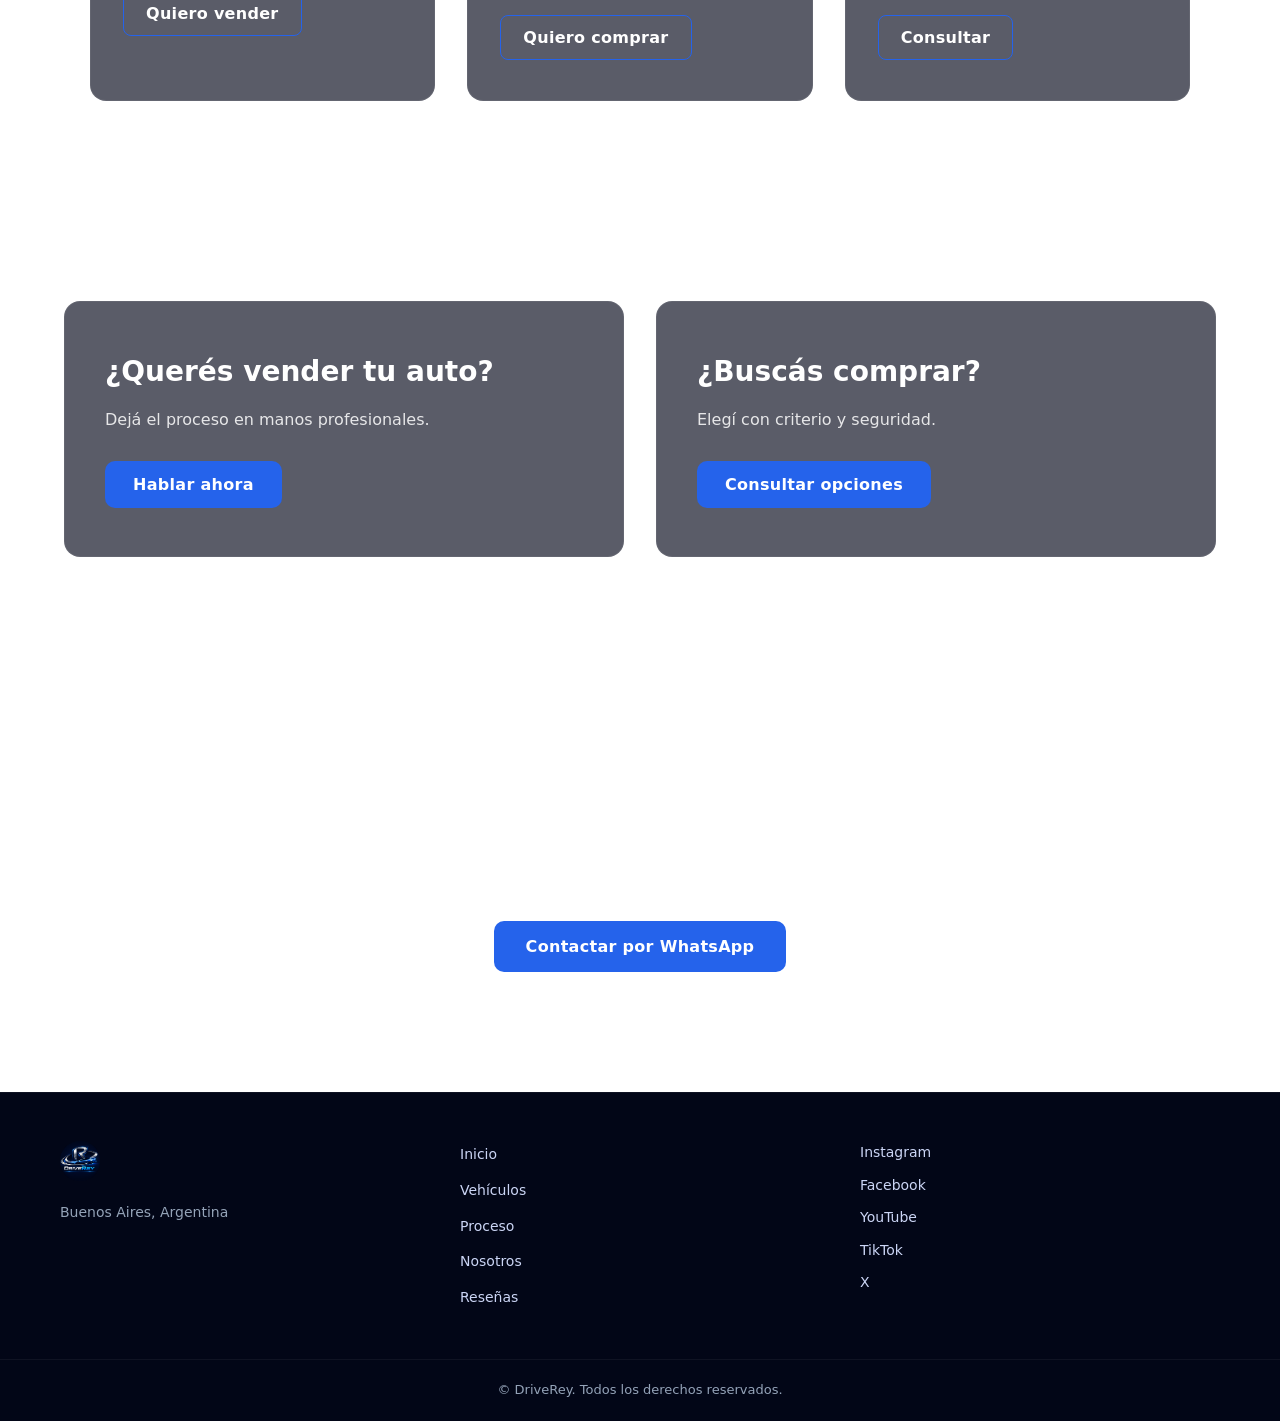
==== commit 7ab06714: "Add files via upload" ====
--- a/index.html
+++ b/index.html
@@ -1,933 +1,166 @@
 <!DOCTYPE html>
 <html lang="es">
+<head>
+  <meta charset="UTF-8" />
+  <meta name="viewport" content="width=device-width, initial-scale=1.0" />
 
-<head>
+  <title>DriveRey | Intermediación profesional de vehículos</title>
+  <meta
+    name="description"
+    content="Intermediación profesional para vender o comprar tu auto en Buenos Aires. Atención personalizada, claridad y gestión integral."
+  />
 
-<meta charset="UTF-8">
-<meta name="viewport" content="width=device-width, initial-scale=1.0">
+  <!-- Favicon -->
+  <link rel="icon" href="assets/icons/favicon.ico" />
 
-<title>DriveRey</title>
-<link rel="icon" type="image/x-icon" href="favicon.ico">
+  <!-- CSS BASE + COMPONENTES -->
+  <link rel="stylesheet" href="css/base.css" />
+  <link rel="stylesheet" href="css/navbar.css" />
+  <link rel="stylesheet" href="css/footer.css" />
 
-<style>
-
-*{
-margin:0;
-padding:0;
-box-sizing:border-box;
-}
-
-body{
-font-family:Arial, Helvetica, sans-serif;
-background:#0f172a;
-color:white;
-scroll-behavior:smooth;
-}
-
-/* =====================
-NAVBAR MAESTRA
-===================== */
-
-header{
-background:linear-gradient(90deg,#000000,#0f172a,#2563eb);
-padding:12px 40px;
-display:flex;
-justify-content:center;
-align-items:center;
-position:sticky;
-top:0;
-z-index:1000;
-box-shadow:0 5px 20px rgba(0,0,0,0.6);
-}
-
-nav{
-width:100%;
-max-width:1200px;
-display:flex;
-align-items:center;
-justify-content:space-between;
-}
-
-.logo-area{
-display:flex;
-align-items:center;
-gap:12px;
-}
-
-.logo-area img{
-width:45px;
-height:45px;
-border-radius:50%;
-box-shadow:0 0 12px rgba(96,165,250,0.8);
-}
-
-.logo-area h1{
-margin:0;
-font-size:22px;
-font-weight:bold;
-color:#60a5fa;
-}
-
-/* MENU */
-
-nav ul{
-list-style:none;
-display:flex;
-gap:25px;
-margin:0;
-padding:0;
-}
-
-nav a{
-color:white;
-text-decoration:none;
-font-size:16px;
-position:relative;
-transition:0.3s;
-}
-
-nav a:hover{
-color:#60a5fa;
-}
-
-nav a::after{
-content:'';
-position:absolute;
-width:0%;
-height:2px;
-background:#60a5fa;
-left:0;
-bottom:-5px;
-transition:0.3s;
-}
-
-nav a:hover::after{
-width:100%;
-}
-
-/* BOTON MOBILE */
-
-.menu-toggle{
-display:none;
-font-size:30px;
-cursor:pointer;
-}
-
-/* HERO */
-
-.hero{
-height:95vh;
-
-background:
-linear-gradient(rgba(0,0,0,.65),rgba(0,0,0,.75)),
-url("https://images.unsplash.com/photo-1503376780353-7e6692767b70");
-
-background-size:cover;
-background-position:center;
-
-display:flex;
-align-items:center;
-justify-content:center;
-text-align:center;
-padding:30px;
-}
-
-.hero-content{
-max-width:850px;
-background:rgba(0,0,0,.5);
-padding:45px;
-border-radius:12px;
-backdrop-filter:blur(6px);
-}
-
-.hero h1{
-font-size:48px;
-margin-bottom:20px;
-}
-
-.hero p{
-font-size:19px;
-line-height:1.6;
-}
-
-.cta{
-margin-top:30px;
-}
-
-.cta a{
-background:#2563eb;
-padding:16px 35px;
-border-radius:6px;
-color:white;
-text-decoration:none;
-font-weight:bold;
-transition:.3s;
-}
-
-.cta a:hover{
-background:#1e40af;
-transform:scale(1.05);
-}
-
-/* SECCIONES */
-
-.section{
-padding:90px 30px;
-text-align:center;
-}
-
-.section h2{
-font-size:34px;
-margin-bottom:25px;
-}
-
-/* CARDS */
-
-.cards{
-display:flex;
-flex-wrap:wrap;
-justify-content:center;
-gap:30px;
-margin-top:40px;
-}
-
-.card{
-background:#111827;
-padding:30px;
-border-radius:12px;
-width:280px;
-transition:.4s;
-}
-
-.card:hover{
-transform:translateY(-10px);
-box-shadow:0 10px 35px rgba(0,0,0,.6);
-}
-
-.card h3{
-color:#60a5fa;
-margin-bottom:10px;
-}
-
-/* FONDO */
-
-.section-dark{
-background:
-linear-gradient(rgba(0,0,0,.7),rgba(0,0,0,.8)),
-url("https://images.unsplash.com/photo-1493238792000-8113da705763");
-background-size:cover;
-background-position:center;
-}
-
-/* STATS */
-
-.stats{
-display:flex;
-justify-content:center;
-gap:60px;
-margin-top:40px;
-flex-wrap:wrap;
-}
-
-.stat{
-font-size:24px;
-}
-
-/* CTA FINAL */
-
-.cta-section{
-background:
-linear-gradient(rgba(0,0,0,.7),rgba(0,0,0,.8)),
-url("https://images.unsplash.com/photo-1511919884226-fd3cad34687c");
-background-size:cover;
-background-position:center;
-padding:100px 30px;
-text-align:center;
-}
-
-.cta-section h2{
-font-size:36px;
-margin-bottom:15px;
-}
-
-.cta-section p{
-font-size:18px;
-margin-bottom:25px;
-}
-
-.btn-cita{
-display:inline-block;
-font-size:22px;
-font-weight:bold;
-padding:20px 50px;
-color:white;
-text-decoration:none;
-border-radius:12px;
-background:linear-gradient(45deg,#2563eb,#3b82f6,#1d4ed8);
-box-shadow:0 10px 35px rgba(37,99,235,0.6);
-}
-
-/* FOOTER */
-
-footer{
-background:black;
-padding:25px;
-text-align:center;
-}
-
-/* WHATSAPP */
-
-.whatsapp{
-position:fixed;
-bottom:25px;
-right:25px;
-background:#25D366;
-padding:16px 22px;
-border-radius:40px;
-color:white;
-font-weight:bold;
-text-decoration:none;
-}
-
-/* RESPONSIVE */
-
-@media (max-width:768px){
-
-.menu-toggle{
-display:block;
-}
-
-nav ul{
-position:absolute;
-top:70px;
-left:0;
-width:100%;
-background:#000;
-flex-direction:column;
-align-items:center;
-display:none;
-padding:20px 0;
-}
-
-nav ul.active{
-display:flex;
-}
-
-nav ul li{
-margin:12px 0;
-}
-
-.hero h1{
-font-size:34px;
-}
-
-.hero p{
-font-size:16px;
-}
-
-}
-
-/* =====================
-SECCIÓN COMPRADORES
-===================== */
-
-.compradores-section{
-background:#0b1220;
-padding:90px 30px;
-text-align:center;
-}
-
-.compradores-section h2{
-color:#60a5fa;
-font-size:34px;
-margin-bottom:20px;
-}
-
-.compradores-text{
-max-width:850px;
-margin:0 auto;
-font-size:18px;
-line-height:1.6;
-opacity:0.95;
-}
-
-.compradores-cta{
-margin-top:35px;
-}
-
-.btn-comprar{
-display:inline-block;
-background:linear-gradient(45deg,#22c55e,#16a34a);
-color:white;
-padding:18px 45px;
-font-size:20px;
-font-weight:bold;
-border-radius:10px;
-text-decoration:none;
-transition:.3s;
-box-shadow:0 10px 30px rgba(34,197,94,0.4);
-}
-
-.btn-comprar:hover{
-background:linear-gradient(45deg,#16a34a,#15803d);
-transform:scale(1.05);
-}
-
-/* =====================
-SELECCIÓN DE INTENCIÓN
-===================== */
-
-.intent-section{
-background:#020617;
-padding:80px 30px;
-text-align:center;
-}
-
-.intent-section h2{
-color:#60a5fa;
-font-size:34px;
-margin-bottom:40px;
-}
-
-.intent-grid{
-display:flex;
-justify-content:center;
-gap:40px;
-flex-wrap:wrap;
-max-width:1100px;
-margin:0 auto;
-}
-
-.intent-card{
-background:#111827;
-padding:40px 30px;
-border-radius:14px;
-width:320px;
-box-shadow:0 10px 35px rgba(0,0,0,.6);
-transition:.4s;
-}
-
-.intent-card:hover{
-transform:translateY(-10px);
-}
-
-.intent-card h3{
-color:#60a5fa;
-font-size:22px;
-margin-bottom:15px;
-}
-
-.intent-card p{
-font-size:16px;
-line-height:1.6;
-opacity:.95;
-}
-
-.btn-intent{
-display:inline-block;
-margin-top:25px;
-padding:16px 35px;
-border-radius:8px;
-font-weight:bold;
-text-decoration:none;
-color:white;
-transition:.3s;
-}
-
-.btn-vender{
-background:#2563eb;
-}
-
-.btn-vender:hover{
-background:#1e40af;
-}
-
-.btn-comprar-intent{
-background:#22c55e;
-}
-
-.btn-comprar-intent:hover{
-background:#16a34a;
-}
-
-@media(max-width:768px){
-.intent-grid{
-flex-direction:column;
-gap:30px;
-}
-
-/* =====================
-SUB-HERO ACLARATORIO
-===================== */
-
-.sub-hero{
-background:#020617;
-padding:35px 20px;
-text-align:center;
-border-bottom:1px solid rgba(255,255,255,0.05);
-}
-
-.sub-hero h2{
-color:#60a5fa;
-font-size:22px;
-margin-bottom:10px;
-}
-
-.sub-hero p{
-max-width:900px;
-margin:0 auto;
-font-size:16px;
-line-height:1.6;
-opacity:0.9;
-}
-
-}
-
-/* =====================
-SECCIÓN CONFIANZA
-===================== */
-
-.trust-section{
-background:#020617;
-padding:90px 30px;
-text-align:center;
-}
-
-.trust-section h2{
-color:#60a5fa;
-font-size:34px;
-margin-bottom:50px;
-}
-
-.trust-grid{
-display:grid;
-grid-template-columns:repeat(auto-fit,minmax(250px,1fr));
-gap:35px;
-max-width:1100px;
-margin:0 auto;
-}
-
-.trust-item{
-background:#111827;
-padding:35px 25px;
-border-radius:14px;
-box-shadow:0 10px 35px rgba(0,0,0,.6);
-transition:.3s;
-}
-
-.trust-item:hover{
-transform:translateY(-8px);
-}
-
-.trust-item h3{
-color:#60a5fa;
-font-size:20px;
-margin-bottom:12px;
-}
-
-.trust-item p{
-font-size:16px;
-line-height:1.6;
-opacity:.95;
-}
-
-.trust-cta{
-margin-top:45px;
-}
-
-</style>
-
-<!-- GOOGLE ANALYTICS 4 -->
-<script async src="https://www.googletagmanager.com/gtag/js?id=G-RSP50Y8H95"></script>
-<script>
-window.dataLayer = window.dataLayer || [];
-function gtag(){dataLayer.push(arguments);}
-gtag('js', new Date());
-gtag('config', 'G-RSP50Y8H95');
-</script>
-
+  <!-- CSS PÁGINA -->
+  <link rel="stylesheet" href="css/index.css" />
 </head>
 
-<body>
+<body class="home-page" data-wa="home">
 
-<header>
+  <!-- NAVBAR (INJECTADO) -->
+  <div id="navbar-root"></div>
 
-<nav>
+  <main>
 
-<div class="logo-area">
-<img src="logo.png" alt="DriveRey Logo">
-<h1>DriveRey</h1>
-</div>
+    <!-- HERO -->
+    <section class="hero">
+      <div class="hero-content">
+        <h1>Intermediación profesional para vender o comprar tu auto</h1>
+        <p>
+          Te acompañamos en todo el proceso con atención personalizada,
+          transparencia y foco en resultados reales.
+        </p>
 
-<div class="menu-toggle" onclick="toggleMenu()">☰</div>
+        <button class="btn-primary js-hero-whatsapp">
+          Contactar por WhatsApp
+        </button>
+      </div>
+    </section>
 
-<ul id="menu">
+    <!-- AUTORIDAD -->
+    <section class="authority">
+      <div class="authority-grid">
+        <div class="authority-item">
+          <strong>Atención personalizada</strong>
+          <span>Acompañamiento real en cada etapa</span>
+        </div>
 
-<li><a href="index.html">Inicio</a></li>
-<li><a href="3experiencia.html">Experiencia</a></li>
-<li><a href="6forma-de-trabajo.html">Forma de trabajo</a></li>
-<li><a href="5vehiculos.html">Vehículos</a></li>
-<li><a href="7autos-prendados.html">Autos prendados</a></li>
-<li><a href="8autos-adjudicados.html">0km adjudicados</a></li>
-<li><a href="2sobre-nosotros.html">Sobre Nosotros</a></li>
-<li><a href="4reseñas.html">Reseñas</a></li>
+        <div class="authority-item">
+          <strong>5 años de experiencia</strong>
+          <span>Operando en Buenos Aires</span>
+        </div>
 
-</ul>
+        <div class="authority-item">
+          <strong>+140 operaciones</strong>
+          <span>Concretadas con éxito</span>
+        </div>
+      </div>
+    </section>
 
-</nav>
+    <!-- SERVICIOS -->
+    <section class="services">
+      <h2>¿Cómo puedo ayudarte?</h2>
 
-</header>
+      <div class="services-grid">
+        <article class="service-card">
+          <h3>Vender tu auto</h3>
+          <p>
+            Publicación, filtrado de interesados, gestión completa
+            y cierre seguro.
+          </p>
+          <button class="btn-primary js-vender-whatsapp">
+            Quiero vender
+          </button>
+        </article>
 
-<section class="hero">
+        <article class="service-card">
+          <h3>Comprar un auto</h3>
+          <p>
+            Te ayudo a encontrar la mejor opción según tu
+            presupuesto y necesidad.
+          </p>
+          <button class="btn-primary js-comprar-whatsapp">
+            Quiero comprar
+          </button>
+        </article>
 
-<div class="hero-content">
+        <article class="service-card">
+          <h3>Asesoramiento</h3>
+          <p>
+            Análisis, valuación y acompañamiento profesional
+            sin improvisaciones.
+          </p>
+          <button class="btn-primary js-asesoramiento-whatsapp">
+            Consultar
+          </button>
+        </article>
+      </div>
+    </section>
 
-<h1>Vendé tu auto rápido, seguro y sin complicaciones</h1>
+    <!-- INTENCIÓN -->
+    <section class="intention">
+      <div class="intention-block">
+        <h2>¿Querés vender tu auto?</h2>
+        <p>Dejá el proceso en manos profesionales.</p>
+        <button class="btn-primary js-vender-whatsapp">
+          Hablar ahora
+        </button>
+      </div>
 
-<p>
-Te ayudo a vender tu vehículo conectándolo con compradores reales.
-Sin dejar el auto en consignación y sin pagar absolutamente nada por adelantado.
-</p>
+      <div class="intention-block">
+        <h2>¿Buscás comprar?</h2>
+        <p>Elegí con criterio y seguridad.</p>
+        <button class="btn-primary js-comprar-whatsapp">
+          Consultar opciones
+        </button>
+      </div>
+    </section>
 
-<div class="cta">
-<a href="https://wa.me/541123283606">Coordinar una cita</a>
-</div>
+    <!-- CTA FINAL -->
+    <section class="final-cta">
+      <h2>Hablemos y evaluemos tu caso</h2>
+      <p>Sin compromiso. Atención directa y clara.</p>
+      <button class="btn-primary js-final-whatsapp">
+        Contactar por WhatsApp
+      </button>
+    </section>
 
-</div>
+  </main>
 
-</section>
+  <!-- FOOTER (INJECTADO) -->
+  <div id="footer-root"></div>
 
-<!-- =====================
-SELECCIÓN DE INTENCIÓN
-===================== -->
+  <!-- WHATSAPP FLOTANTE -->
+  <a
+    class="whatsapp-float"
+    aria-label="Contactar por WhatsApp"
+  ></a>
 
-<section class="section intent-section">
+  <!-- JS GLOBAL -->
+  <script src="js/core.js"></script>
+  <script src="js/navbar.js"></script>
+  <script src="js/footer.js"></script>
+  <script src="js/tracking.js"></script>
 
-  <h2>¿Qué querés hacer hoy?</h2>
+  <!-- JS PÁGINA -->
+  <script src="js/index.js"></script>
 
-  <div class="intent-grid">
-
-    <div class="intent-card intent-vender">
-      <h3>Quiero vender mi vehículo</h3>
-      <p>
-        Si sos propietario y querés vender tu auto de forma segura,
-        rápida y sin adelantos, te acompaño en todo el proceso.
-      </p>
-      <a href="#vender" class="btn-intent btn-vender">
-        Vender mi vehículo
-      </a>
-    </div>
-
-    <div class="intent-card intent-comprar">
-      <h3>Quiero comprar un vehículo</h3>
-      <p>
-        Si estás buscando comprar un auto o camioneta,
-        te asesoro para encontrar opciones reales y avanzar con seguridad.
-      </p>
-      <a href="#comprar" class="btn-intent btn-comprar-intent">
-        Comprar un vehículo
-      </a>
-    </div>
-
-  </div>
-
-</section>
-
-<section class="section trust-section">
-
-  <h2>¿Por qué confiar en DriveRey?</h2>
-
-  <div class="trust-grid">
-
-    <div class="trust-item">
-      <h3>Intermediación directa</h3>
-      <p>
-        Operaciones entre particulares, sin estructuras pesadas
-        ni intermediarios innecesarios.
-      </p>
-    </div>
-
-    <div class="trust-item">
-      <h3>Sin adelantos</h3>
-      <p>
-        No cobro nada por adelantado ni trabajo con consignaciones.
-        El proceso es transparente desde el inicio.
-      </p>
-    </div>
-
-    <div class="trust-item">
-      <h3>Compradores filtrados</h3>
-      <p>
-        Coordinamos visitas solo con personas realmente interesadas,
-        evitando pérdidas de tiempo.
-      </p>
-    </div>
-
-    <div class="trust-item">
-      <h3>Acompañamiento real</h3>
-      <p>
-        Te acompaño en cada etapa: publicación, negociación y cierre.
-      </p>
-    </div>
-
-  </div>
-
-  <div class="trust-cta">
-    <a href="#" class="btn-intent btn-vender trust-consulta">
-      Consultar sin compromiso
-    </a>
-  </div>
-
-</section>
-
-<section class="section">
-
-<h2>Intermediación profesional de vehículos</h2>
-
-<p>
-Conecto propietarios con compradores reales y gestiono todo el proceso de venta.
-Desde la publicación del vehículo hasta la negociación final.
-</p>
-
-</section>
-
-<section class="section section-dark">
-
-<h2>Cómo puedo ayudarte</h2>
-
-<div class="cards">
-
-<div class="card">
-<h3>Publicación profesional</h3>
-<p>Publico tu vehículo en múltiples plataformas para conseguir compradores reales.</p>
-</div>
-
-<div class="card">
-<h3>Filtrado de compradores</h3>
-<p>Solo coordinamos visitas con personas realmente interesadas.</p>
-</div>
-
-<div class="card">
-<h3>Negociación</h3>
-<p>Te ayudo a conseguir el mejor precio posible por tu vehículo.</p>
-</div>
-
-<div class="card">
-<h3>Seguridad</h3>
-<p>Te acompaño en todo el proceso hasta concretar la venta.</p>
-</div>
-
-</div>
-
-</section>
-
-<!-- =====================
-SECCIÓN COMPRADORES
-===================== -->
-
-<section class="section compradores-section">
-
-  <h2>¿Querés comprar un vehículo?</h2>
-
-  <p class="compradores-text">
-    Si estás buscando comprar un auto o camioneta, te asesoro de forma personalizada.
-    Te ayudo a encontrar opciones reales, analizar precios y avanzar con seguridad.
-  </p>
-
-  <div class="compradores-cta">
-    <a href="#" class="btn-comprar">
-      Quiero asesoramiento para comprar
-    </a>
-  </div>
-
-</section>
-
-<section class="section">
-
-<h2>Resultados</h2>
-
-<div class="stats">
-
-<div class="stat">
-<strong>+100</strong><br>Autos publicados
-</div>
-
-<div class="stat">
-<strong>+200</strong><br>Compradores activos
-</div>
-
-<div class="stat">
-<strong>+40</strong><br>Operaciones realizadas
-</div>
-
-</div>
-
-</section>
-
-<section class="cta-section">
-
-<h2>¿Querés vender tu auto?</h2>
-
-<p>
-Podemos coordinar una cita donde te quede cómodo.
-El sistema es transparente y seguro.
-</p>
-
-<a href="https://wa.me/541123283606" class="btn-cita">
-🚗 Coordinar una cita gratuita
+  <a
+  class="whatsapp-float js-whatsapp-float"
+  aria-label="Contactar por WhatsApp"
+>
+  <svg viewBox="0 0 32 32" aria-hidden="true">
+    <path fill="currentColor" d="M19.11 17.53c-.28-.14-1.64-.81-1.9-.9-.26-.09-.45-.14-.64.14-.19.28-.73.9-.89 1.09-.16.19-.33.21-.61.07-.28-.14-1.18-.43-2.25-1.37-.83-.74-1.39-1.65-1.55-1.93-.16-.28-.02-.43.12-.57.12-.12.28-.33.42-.49.14-.16.19-.28.28-.46.09-.19.05-.35-.02-.49-.07-.14-.64-1.54-.88-2.12-.23-.56-.47-.48-.64-.49h-.55c-.19 0-.49.07-.75.35-.26.28-1 1-1 2.44 0 1.44 1.03 2.83 1.17 3.02.14.19 2.02 3.09 4.91 4.33.69.3 1.23.48 1.65.61.69.22 1.32.19 1.82.12.56-.08 1.64-.67 1.87-1.32.23-.65.23-1.2.16-1.32-.07-.12-.26-.19-.54-.33z"/>
+    <path fill="currentColor" d="M16 3C9.37 3 4 8.13 4 14.5c0 2.6.9 5.01 2.43 6.95L5 29l7.8-1.98c1.67.45 3.43.7 5.2.7 6.63 0 12-5.13 12-11.5S22.63 3 16 3zm0 21.5c-1.6 0-3.15-.27-4.6-.78l-.33-.1-4.63 1.18 1.23-4.36-.22-.36A8.9 8.9 0 0 1 7 14.5C7 9.81 11.03 6 16 6s9 3.81 9 8.5-4.03 8.5-9 8.5z"/>
+  </svg>
 </a>
 
-</section>
-
-<footer>
-<p>Buenos Aires · Intermediación privada de vehículos</p>
-</footer>
-
-<a class="whatsapp" href="https://wa.me/541123283606">WhatsApp</a>
-
-<script>
-function toggleMenu(){
-document.getElementById("menu").classList.toggle("active");
-}
-</script>
-
-<!-- TRACKING + WHATSAPP DINÁMICO -->
-
-<script>
-document.addEventListener("DOMContentLoaded", function(){
-
-const telefono = "541123283606";
-
-const acciones = {
-intencionVender: {
-mensaje: "Hola, vengo desde la página de DriveRey y quiero vender mi vehículo.",
-evento: "intention_select_vender",
-seccion: "seleccion_intencion",
-intencion: "vender_vehiculo",
-tipo: "pre_contacto"
-},
-intencionComprar: {
-mensaje: "Hola, vengo desde la página de DriveRey y quiero comprar un vehículo.",
-evento: "intention_select_comprar",
-seccion: "seleccion_intencion",
-intencion: "comprar_vehiculo",
-tipo: "pre_contacto"
-},
-compradores: {
-mensaje: "Hola, vengo desde la página de DriveRey y quiero asesoramiento para comprar un vehículo.",
-evento: "cta_comprar_click",
-seccion: "compradores",
-intencion: "comprar_vehiculo",
-tipo: "asesoramiento_compra"
-},
-flotante: {
-mensaje: "Hola, vengo de la página de DriveRey y estoy buscando asesoramiento.",
-evento: "whatsapp_click",
-seccion: "whatsapp-flotante",
-intencion: "consulta_general",
-tipo: "asesoramiento"
-},
-hero: {
-mensaje: "Hola, vengo de la página de DriveRey y quiero vender mi vehículo.",
-evento: "cta_hero_click",
-seccion: "hero",
-intencion: "vender_vehiculo",
-tipo: "primer_contacto"
-},
-ctaFinal: {
-mensaje: "Hola, vengo de la página de DriveRey y quiero agendar una cita para ofrecer mi vehículo.",
-evento: "cta_final_click",
-seccion: "cta-final",
-intencion: "agendar_cita",
-tipo: "ofrecer_vehiculo"
-}
-};
-
-const btnIntentVender = document.querySelector(".btn-vender");
-if(btnIntentVender){
-btnIntentVender.addEventListener("click", function(e){
-e.preventDefault();
-enviarWhatsapp(acciones.intencionVender);
-});
-}
-
-const btnIntentComprar = document.querySelector(".btn-comprar-intent");
-if(btnIntentComprar){
-btnIntentComprar.addEventListener("click", function(e){
-e.preventDefault();
-enviarWhatsapp(acciones.intencionComprar);
-});
-}
-
-function enviarWhatsapp(config){
-gtag('event', config.evento, {
-page_name: "index",
-section: config.seccion,
-intention: config.intencion,
-query_type: config.tipo
-});
-window.open(
-"https://wa.me/" + telefono + "?text=" + encodeURIComponent(config.mensaje),
-"_blank"
-);
-}
-
-const botonFlotante = document.querySelector(".whatsapp");
-if(botonFlotante){
-botonFlotante.addEventListener("click", function(e){
-e.preventDefault();
-enviarWhatsapp(acciones.flotante);
-});
-}
-
-const botonHero = document.querySelector(".cta a");
-if(botonHero){
-botonHero.addEventListener("click", function(e){
-e.preventDefault();
-enviarWhatsapp(acciones.hero);
-});
-}
-
-const botonCtaFinal = document.querySelector(".btn-cita");
-if(botonCtaFinal){
-botonCtaFinal.addEventListener("click", function(e){
-e.preventDefault();
-enviarWhatsapp(acciones.ctaFinal);
-});
-}
-
-const botonComprar = document.querySelector(".btn-comprar");
-if(botonComprar){
-botonComprar.addEventListener("click", function(e){
-e.preventDefault();
-enviarWhatsapp(acciones.compradores);
-});
-}
-
-const botonConsulta = document.querySelector(".trust-consulta");
-if(botonConsulta){
-botonConsulta.addEventListener("click", function(e){
-e.preventDefault();
-
-gtag('event','cta_consulta_suave',{
-page_name:'index',
-section:'confianza',
-intention:'consulta_sin_compromiso',
-query_type:'contacto_inicial'
-});
-
-window.open(
-"https://wa.me/" + telefono +
-"?text=" + encodeURIComponent(
-"Hola, vengo desde la página de DriveRey y quería hacer una consulta sin compromiso."
-),
-"_blank"
-);
-});
-}
-
-});
-</script>
-
 </body>
-</html>
+</html>
--- a/css/base.css
+++ b/css/base.css
@@ -0,0 +1,130 @@
+/* =====================
+RESET & BASE
+===================== */
+
+* {
+  margin: 0;
+  padding: 0;
+  box-sizing: border-box;
+}
+
+body {
+  font-family: "Inter", system-ui, -apple-system, BlinkMacSystemFont, sans-serif;
+  background: #020617;
+  color: #ffffff;
+  line-height: 1.6;
+}
+
+
+
+a {
+  text-decoration: none;
+  color: inherit;
+}
+
+/* =====================
+BOTONES BASE
+===================== */
+
+button {
+  font-family: inherit;
+  border: none;
+  cursor: pointer;
+}
+
+/* PRIMARY */
+.btn-primary {
+  display: inline-flex;
+  align-items: center;
+  justify-content: center;
+
+  background: linear-gradient(45deg, #2563eb, #3b82f6);
+  color: #fff;
+
+  padding: 14px 28px;
+  font-size: 16px;
+  font-weight: 600;
+
+  border-radius: 10px;
+  transition: all 0.25s ease;
+
+  cursor: pointer;
+}
+
+.btn-primary:hover {
+  transform: translateY(-2px);
+  box-shadow: 0 10px 30px rgba(37, 99, 235, 0.5);
+}
+
+.btn-primary:active {
+  transform: scale(0.98);
+}
+
+/* SECONDARY (PRO) */
+.btn-secondary {
+  display: inline-flex;
+  align-items: center;
+  justify-content: center;
+
+  padding: 14px 26px;
+  font-size: 15px;
+  font-weight: 600;
+
+  border-radius: 10px;
+
+  background: rgba(96, 165, 250, 0.08);
+  border: 1px solid rgba(96, 165, 250, 0.6);
+  color: #93c5fd;
+
+  transition: all 0.25s ease;
+  cursor: pointer;
+}
+
+.btn-secondary:hover {
+  background: rgba(96, 165, 250, 0.15);
+  transform: translateY(-2px);
+  border-color: #60a5fa;
+  color: #ffffff;
+}
+
+.btn-secondary:active {
+  transform: scale(0.98);
+}
+
+/* =====================
+WHATSAPP FLOAT BUTTON (GLOBAL BASE)
+===================== */
+
+.whatsapp-float {
+  position: fixed;
+  bottom: 24px;
+  right: 24px;
+
+  width: 60px;
+  height: 60px;
+
+  background: #25d366;
+  border-radius: 50%;
+
+  display: flex;
+  align-items: center;
+  justify-content: center;
+
+  z-index: 9999;
+
+  box-shadow: 0 10px 25px rgba(0,0,0,0.3);
+  transition: transform 0.25s ease, box-shadow 0.25s ease;
+
+  cursor: pointer;
+}
+
+.whatsapp-float:hover {
+  transform: scale(1.1);
+  box-shadow: 0 14px 35px rgba(37, 211, 102, 0.45);
+}
+
+.whatsapp-float svg {
+  width: 30px;
+  height: 30px;
+  fill: white;
+}
--- a/css/navbar.css
+++ b/css/navbar.css
@@ -0,0 +1,99 @@
+.navbar {
+  position: sticky;
+  top: 0;
+  z-index: 2000;
+
+  background: linear-gradient(90deg, #000, #020617, #2563eb);
+  box-shadow: 0 6px 20px rgba(0,0,0,0.6);
+}
+
+.navbar-container {
+  max-width: 1200px;
+  margin: auto;
+
+  display: flex;
+  align-items: center;
+  justify-content: space-between;
+
+  padding: 14px 24px;
+}
+
+.navbar-logo {
+  display: flex;
+  align-items: center;
+  gap: 10px;
+
+  font-size: 20px;
+  font-weight: 700;
+  color: #60a5fa;
+}
+
+.navbar-logo img {
+  width: 42px;
+  height: 42px;
+}
+
+.navbar-menu {
+  display: flex;
+  list-style: none;
+  gap: 26px;
+}
+
+.navbar-menu a {
+  color: white;
+  font-size: 15px;
+  position: relative;
+}
+
+.navbar-menu a:hover {
+  color: #60a5fa;
+}
+
+.navbar-menu a::after {
+  content: "";
+  position: absolute;
+  left: 0;
+  bottom: -6px;
+
+  width: 0%;
+  height: 2px;
+
+  background: #60a5fa;
+  transition: 0.3s;
+}
+
+.navbar-menu a:hover::after {
+  width: 100%;
+}
+
+/* MOBILE */
+.navbar-toggle {
+  display: none;
+  font-size: 28px;
+  background: none;
+  color: white;
+}
+
+@media (max-width: 768px) {
+  .navbar-toggle {
+    display: block;
+  }
+
+  .navbar-menu {
+    position: absolute;
+    top: 70px;
+    left: 0;
+    width: 100%;
+
+    flex-direction: column;
+    align-items: center;
+
+    background: #020617;
+    display: none;
+    padding: 20px 0;
+  }
+
+  .navbar-menu.active {
+    display: flex;
+  }
+}
--- a/css/footer.css
+++ b/css/footer.css
@@ -0,0 +1,96 @@
+/* =====================
+   FOOTER
+===================== */
+
+.site-footer {
+  background: #020617;
+  border-top: 1px solid rgba(255, 255, 255, 0.05);
+  padding-top: 48px;
+  color: #cbd5f5;
+}
+
+.footer-container {
+  max-width: 1200px;
+  margin: 0 auto;
+  padding: 0 20px 40px;
+  display: grid;
+  grid-template-columns: repeat(3, 1fr);
+  gap: 40px;
+}
+
+.footer-brand img {
+  height: 40px;
+  margin-bottom: 12px;
+}
+
+.footer-city {
+  font-size: 14px;
+  color: #94a3b8;
+}
+
+/* ===== NAV ===== */
+
+.footer-nav ul {
+  list-style: none;
+  padding: 0;
+}
+
+.footer-nav li {
+  margin-bottom: 10px;
+}
+
+.footer-nav a {
+  color: #cbd5f5;
+  text-decoration: none;
+  font-size: 14px;
+  transition: color 0.25s ease;
+}
+
+.footer-nav a:hover {
+  color: #2563eb;
+}
+
+/* ===== SOCIAL ===== */
+
+.footer-social {
+  display: flex;
+  flex-direction: column;
+  gap: 10px;
+}
+
+.footer-social a {
+  color: #cbd5f5;
+  font-size: 14px;
+  text-decoration: none;
+  transition: color 0.25s ease;
+}
+
+.footer-social a:hover {
+  color: #2563eb;
+}
+
+/* ===== BOTTOM ===== */
+
+.footer-bottom {
+  border-top: 1px solid rgba(255, 255, 255, 0.05);
+  padding: 20px;
+  text-align: center;
+}
+
+.footer-bottom p {
+  font-size: 13px;
+  color: #94a3b8;
+}
+
+/* ===== RESPONSIVE ===== */
+
+@media (max-width: 900px) {
+  .footer-container {
+    grid-template-columns: 1fr;
+    text-align: center;
+  }
+
+  .footer-social {
+    align-items: center;
+  }
+}
--- a/css/index.css
+++ b/css/index.css
@@ -0,0 +1,252 @@
+/* =========================
+   HOME PAGE GLOBAL BACKGROUND
+========================= */
+
+.home-page {
+  /* fondo global único para toda la página */
+  background:
+    radial-gradient(circle at 20% 15%, rgba(37, 99, 235, 0.14), transparent 40%),
+    radial-gradient(circle at 80% 25%, rgba(96, 165, 250, 0.10), transparent 45%),
+    radial-gradient(circle at 50% 90%, rgba(37, 99, 235, 0.06), transparent 50%),
+    linear-gradient(180deg, #020617 0%, #000000 100%);
+
+  background-attachment: fixed;
+  background-repeat: no-repeat;
+}
+
+/* =========================
+   HERO
+========================= */
+
+.home-page .hero {
+  min-height: 95vh;
+  display: flex;
+  align-items: center;
+  justify-content: center;
+  padding: 100px 24px 80px;
+
+  /* importante: transparente para respetar fondo global */
+  background: transparent;
+}
+
+.home-page .hero-content {
+  max-width: 900px;
+  text-align: center;
+}
+
+.home-page .hero-content h1 {
+  font-size: 48px;
+  line-height: 1.2;
+  margin-bottom: 24px;
+  color: #ffffff;
+}
+
+.home-page .hero-content p {
+  font-size: 18px;
+  opacity: 0.9;
+  margin-bottom: 36px;
+}
+
+/* =========================
+   BOTONES
+========================= */
+
+.home-page .btn-primary {
+  display: inline-block;
+  background: #2563eb;
+  color: #ffffff;
+  padding: 16px 32px;
+  border-radius: 10px;
+  border: none;
+  font-size: 16px;
+  font-weight: 600;
+  cursor: pointer;
+  transition: transform 0.2s ease, box-shadow 0.2s ease, opacity 0.2s ease;
+  letter-spacing: 0.3px;
+}
+
+.home-page .btn-primary:hover {
+  transform: translateY(-2px);
+  box-shadow: 0 10px 30px rgba(37, 99, 235, 0.35);
+  opacity: 0.95;
+}
+
+.home-page .btn-primary:active {
+  transform: translateY(0);
+  box-shadow: none;
+}
+
+/* =========================
+   AUTORIDAD
+========================= */
+
+.home-page .authority {
+  padding: 80px 24px;
+}
+
+.home-page .authority-grid {
+  max-width: 1100px;
+  margin: 0 auto;
+  display: grid;
+  grid-template-columns: repeat(auto-fit, minmax(240px, 1fr));
+  gap: 32px;
+}
+
+.home-page .authority-item {
+  background: rgba(2, 6, 23, 0.6);
+  border: 1px solid rgba(255, 255, 255, 0.06);
+  border-radius: 14px;
+  padding: 32px;
+  text-align: center;
+}
+
+.home-page .authority-item strong {
+  display: block;
+  font-size: 18px;
+  margin-bottom: 8px;
+}
+
+.home-page .authority-item span {
+  font-size: 14px;
+  opacity: 0.75;
+}
+
+/* =========================
+   SERVICIOS
+========================= */
+
+.home-page .services {
+  padding: 100px 24px;
+}
+
+.home-page .services h2 {
+  text-align: center;
+  font-size: 36px;
+  margin-bottom: 60px;
+}
+
+.home-page .services-grid {
+  max-width: 1100px;
+  margin: 0 auto;
+  display: grid;
+  grid-template-columns: repeat(auto-fit, minmax(280px, 1fr));
+  gap: 32px;
+}
+
+.home-page .service-card {
+  background: rgba(2, 6, 23, 0.65);
+  border-radius: 16px;
+  padding: 40px 32px;
+  border: 1px solid rgba(255, 255, 255, 0.06);
+  transition: transform 0.25s ease, box-shadow 0.25s ease;
+}
+
+.home-page .service-card:hover {
+  transform: translateY(-6px);
+  box-shadow: 0 20px 50px rgba(0, 0, 0, 0.4);
+}
+
+.home-page .service-card h3 {
+  font-size: 22px;
+  margin-bottom: 12px;
+}
+
+.home-page .service-card p {
+  font-size: 15px;
+  opacity: 0.85;
+  margin-bottom: 24px;
+}
+
+.home-page .service-card button {
+  background: transparent;
+  border: 1px solid #2563eb;
+  color: #ffffff;
+  padding: 12px 22px;
+  border-radius: 8px;
+  cursor: pointer;
+  transition: background 0.2s ease, transform 0.2s ease;
+}
+
+.home-page .service-card button:hover {
+  background: #2563eb;
+  transform: translateY(-2px);
+}
+
+/* =========================
+   INTENCIÓN
+========================= */
+
+.home-page .intention {
+  padding: 100px 24px;
+  display: grid;
+  grid-template-columns: repeat(auto-fit, minmax(320px, 1fr));
+  gap: 32px;
+  max-width: 1200px;
+  margin: 0 auto;
+}
+
+.home-page .intention-block {
+  background: rgba(2, 6, 23, 0.65);
+  border-radius: 16px;
+  padding: 48px 40px;
+  border: 1px solid rgba(255, 255, 255, 0.06);
+}
+
+.home-page .intention-block h2 {
+  font-size: 28px;
+  margin-bottom: 12px;
+}
+
+.home-page .intention-block p {
+  font-size: 16px;
+  opacity: 0.85;
+  margin-bottom: 28px;
+}
+
+.home-page .intention-block button {
+  background: #2563eb;
+  color: #ffffff;
+  border: none;
+  padding: 14px 28px;
+  border-radius: 10px;
+  font-weight: 600;
+  cursor: pointer;
+}
+
+/* =========================
+   CTA FINAL
+========================= */
+
+.home-page .final-cta {
+  padding: 120px 24px;
+  text-align: center;
+}
+
+.home-page .final-cta h2 {
+  font-size: 40px;
+  margin-bottom: 16px;
+}
+
+.home-page .final-cta p {
+  font-size: 18px;
+  opacity: 0.85;
+  margin-bottom: 36px;
+}
+
+/* =========================
+   RESPONSIVE
+========================= */
+
+@media (max-width: 768px) {
+  .home-page .hero-content h1 {
+    font-size: 36px;
+  }
+
+  .home-page .services h2 {
+    font-size: 30px;
+  }
+
+  .home-page .final-cta h2 {
+    font-size: 32px;
+  }
+}
